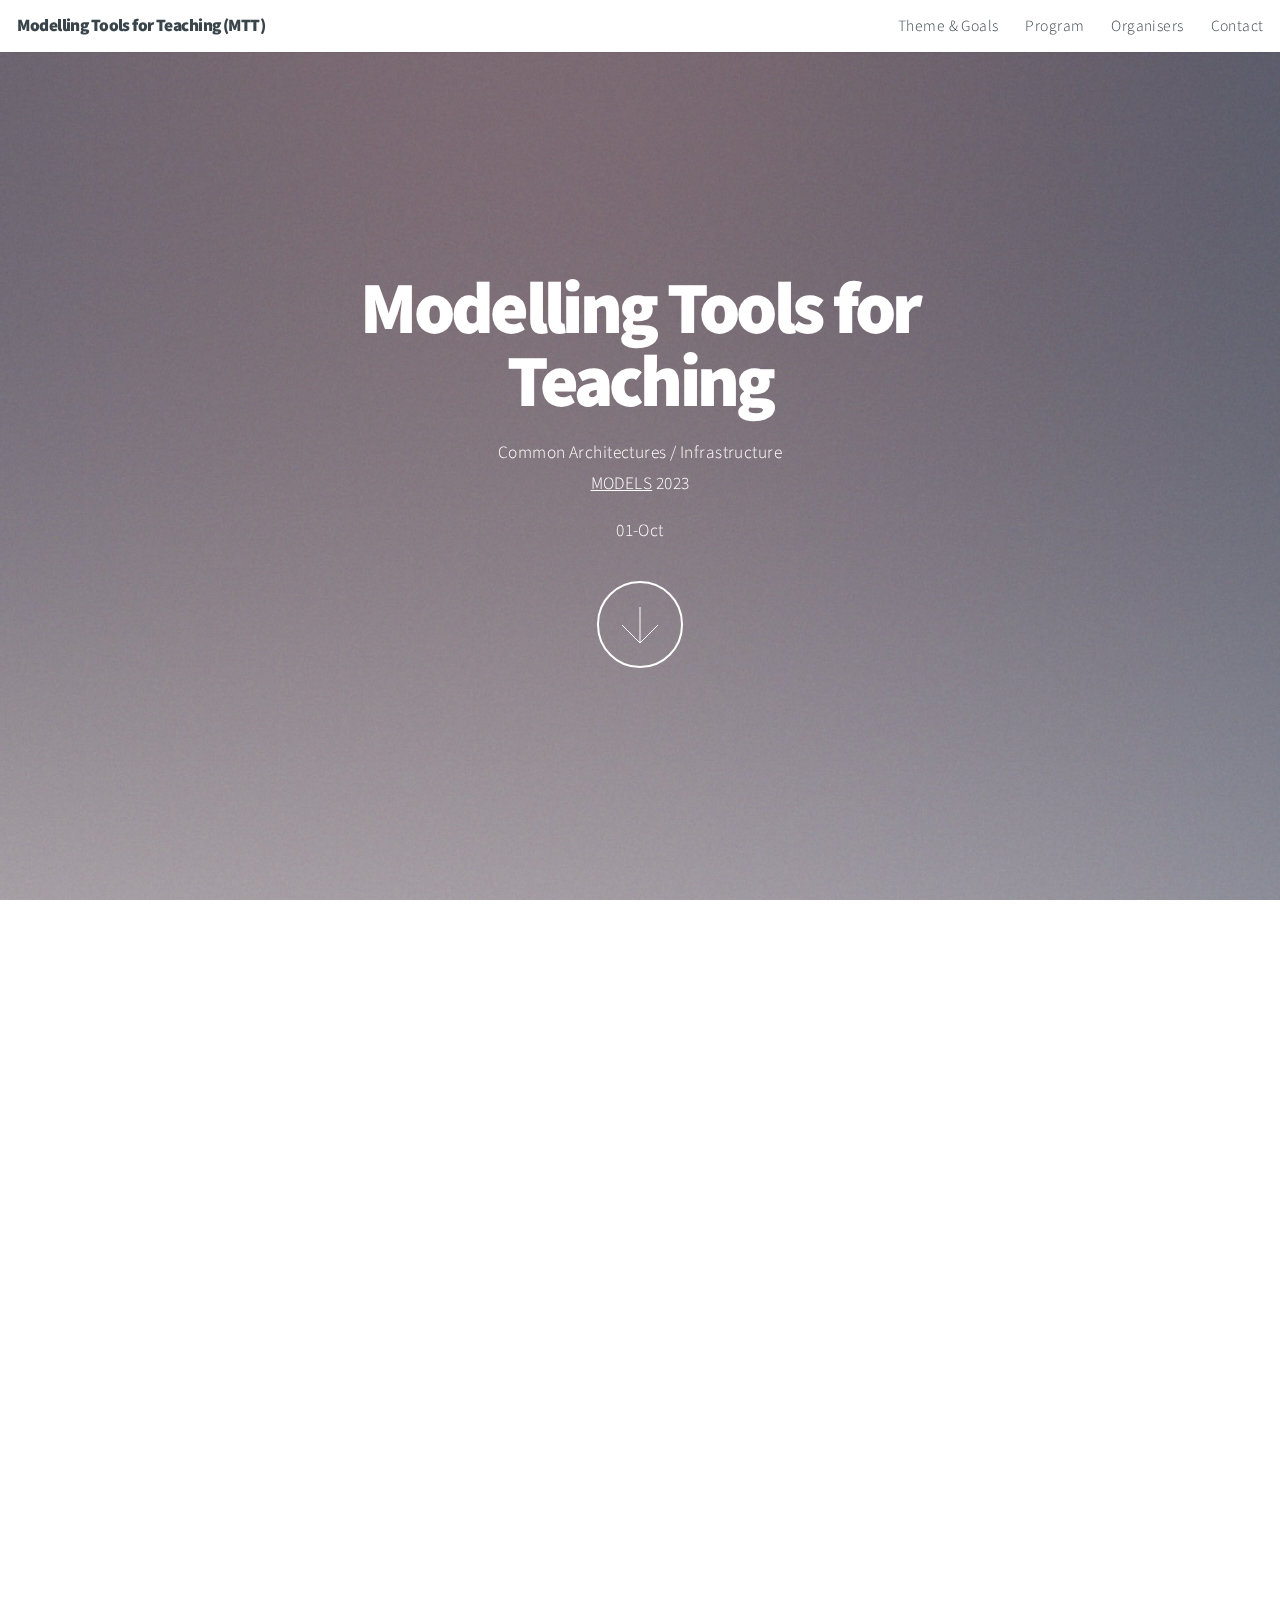
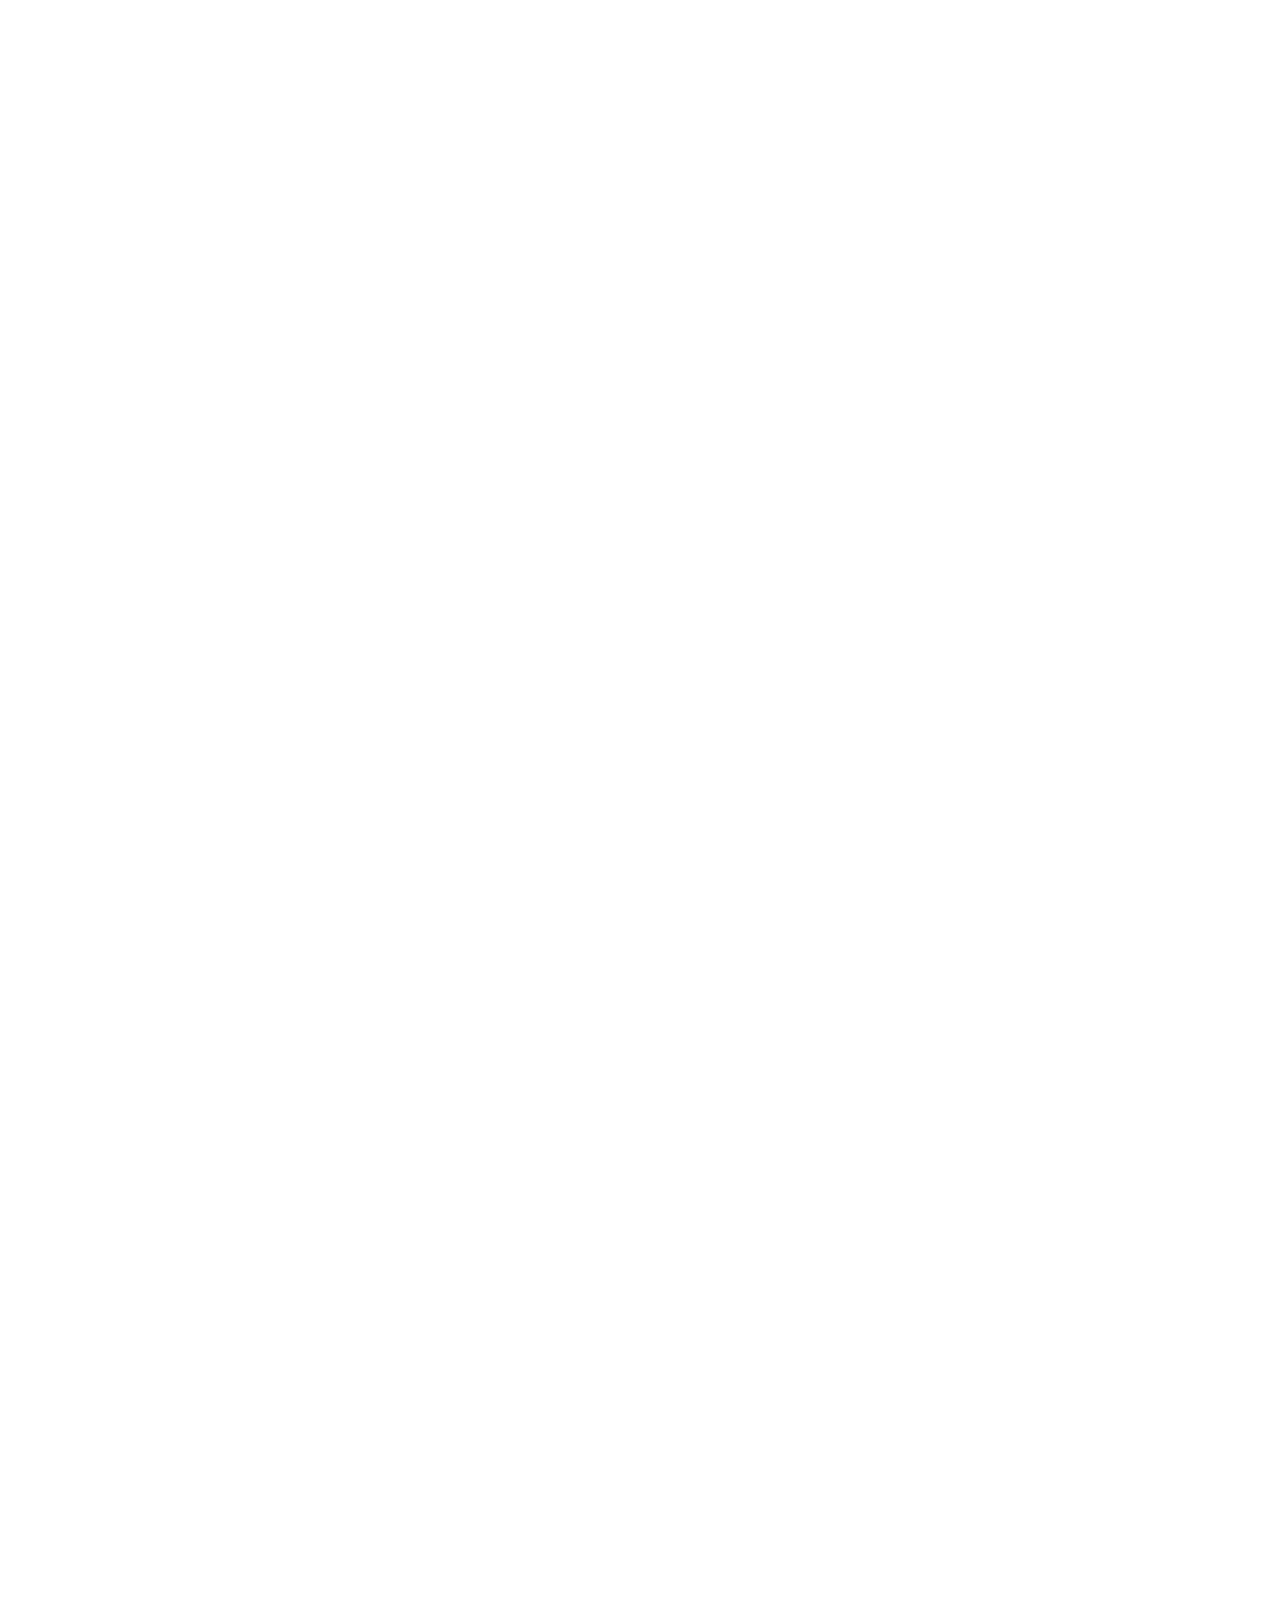
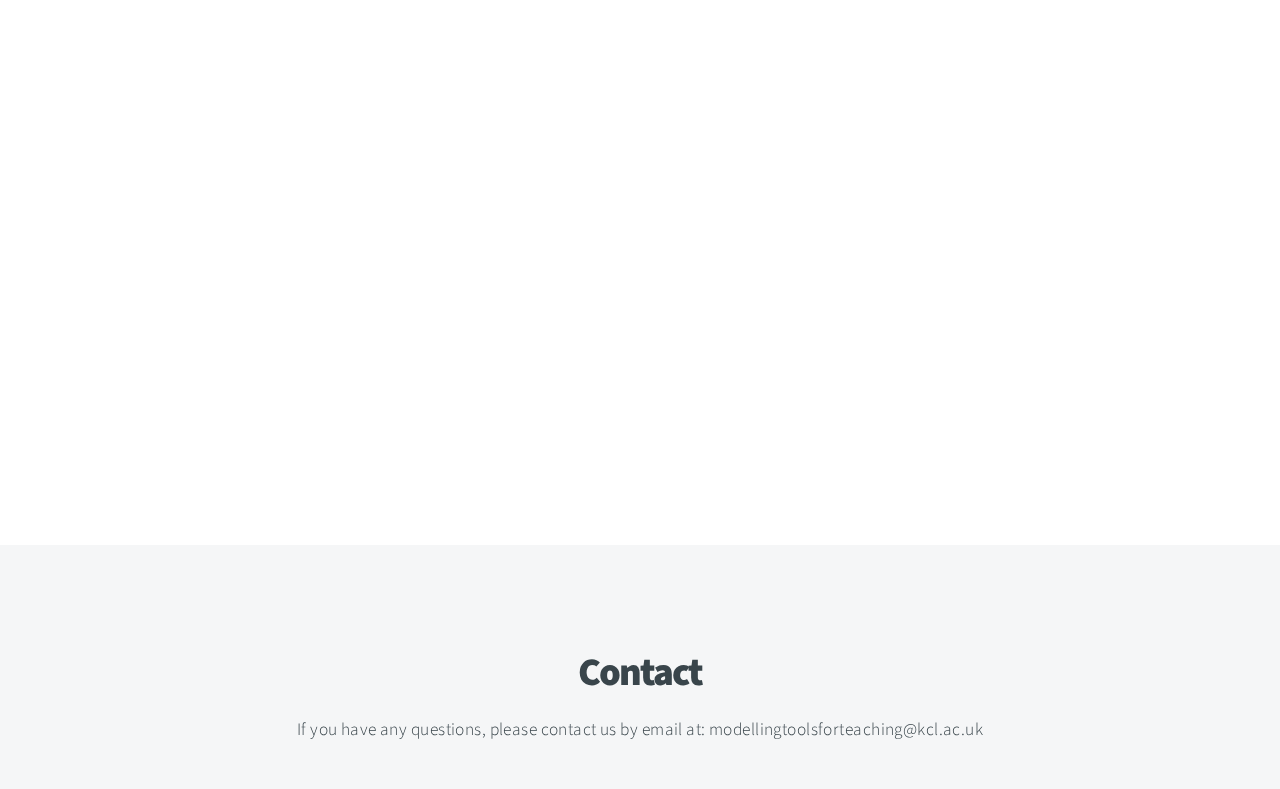
==== index.html @ 5e0b40e7 "Latest order of presenters." ====
<!DOCTYPE HTML>
<!--
	Big Picture by HTML5 UP
	html5up.net | @ajlkn
	Free for personal and commercial use under the CCA 3.0 license (html5up.net/license)
-->
<html>
	<head>
		<title>Modelling Tools for Teaching</title>
		<meta charset="utf-8" />
		<meta name="viewport" content="width=device-width, initial-scale=1, user-scalable=no" />
		<link rel="stylesheet" href="assets/css/main.css" />
		<noscript><link rel="stylesheet" href="assets/css/noscript.css" /></noscript>
	</head>
	<body class="is-preload">

		<!-- Header -->
			<header id="header">
				<h1>Modelling Tools for Teaching (MTT)</h1>
				<nav>
					<ul>
						<li><a href="#themes">Theme & Goals</a></li>
						<li><a href="#program">Program</a></li>
						<li><a href="#organisers">Organisers</a></li>
						<li><a href="#contact">Contact</a></li>
					</ul>
				</nav>
			</header>

		<!-- Intro -->
			<section id="intro" class="main style1 dark fullscreen">
				<div class="content">
					<header>
						<h2>Modelling Tools for Teaching</h2>
					</header>
					<p>Common Architectures / Infrastructure <br />
					<a href="http://www.modelsconference.org/">MODELS</a> 2023</p>
					<p>01-Oct</p>
					<footer>
						<a href="#themes" class="button style2 down">More</a>
					</footer>
				</div>
			</section>

		<!-- Themes -->
			<section id="themes" class="main style2 right dark fullscreen">
				<div class="content box style2">
					<header>
						<h2>Themes & Goals </h2>
					</header>
					<p>Modelling is a crucial aspect in many different software fields and beyond. It enables designers and engineers to efficiently 
						explore the design space, and provides stakeholders with suitable representations of the system under study. Models are 
						crucial in helping all involved parties understand, analyze, and design complex (software) systems. In fact, modelling is 
						often considered to be the foundation of software development. However, there is an increasing difficulty of teaching 
						modelling due to the challenge  of creating tools that are necessary for the process.  The main goal of this working session 
						is to promote productive discussions regarding the necessary infrastructure and a common reference architecture for modelling 
						tools primarily intended for educational purposes. There will not be any written submissions or published proceedings for the
						 session. Instead, a selection of representatives will give five-minute presentations on their modelling tool experiences in 
						 education that will prioritise discussions for the rest of the day.</p>
				</div>
				<a href="#program" class="button style2 down anchored">Next</a>
			</section>

		<!-- Program -->
		<section id="program" class="main style2 right dark fullscreen">
			<div class="content box style2">
				<header>
					<h2>Program</h2>

					Schedule for the workshop, all times are local to zone - Amsterdam, Berlin, Bern, Rome, Stockholm, Vienna. 
					Conference attendees who have not registered for the workshop are welcome to attend on the day. 

					<p>
					The following shared working document can be used for recording any relevant notes and ideas: <br>
					&emsp; <a href="https://docs.google.com/document/d/1wJHb4N_1e8t7CYGw9ZHS31vVFNiyhgb8YZu_RBaIxaA" >https://docs.google.com/document/d/1wJHb4N_1e8t7CYGw9ZHS31vVFNiyhgb8YZu_RBaIxaA</a>

					</p>
					<p> <b>09:30-11:00  &emsp; Five-minute Presentations</b> <br> 
						&emsp; &emsp; Welcome <br> 
						&emsp; &emsp;  Gabor Karsai - WebGME <br>
						&emsp; &emsp;  Niko Stotz - LIonWeb <br>
						&emsp; &emsp;  Théo Giraudet - Sirius Web<br>
						&emsp; &emsp;  Adrian Kunz - fulib <br>
						&emsp; &emsp;  Will Barnett - MDENet Education Platform<br>
						&emsp; &emsp;  Timothy Lethbridge - Umple<br>
						&emsp; &emsp;  Jörg Kienzle<br>
						&emsp; &emsp;   <i>---break---</i><br>
						&emsp; &emsp;  Antonio Bucchiarone - PapyGame <br>
						&emsp; &emsp;  Sofia Meacham
					</p>
					


					<p> <i> 11:00-11:30  &emsp; &ensp;  Break </i> </p>

					<p> <b>11:30-13:00 &emsp; Discussion Session 1</b> </p>

					<p> <i> 13:00-14:30  &emsp; &ensp;  Lunch </i> </p>

					<p> <b>14:30-16:00 &emsp; Discussion Session 2</b> </p>

					<p> <i> 16:00-16:30  &emsp; &ensp;  Break </i> </p>

					<p> <b>16:30-18:00 &emsp; Review and Close</b> </p>


				</header>
			</div>
			<a href="#organisers" class="button style2 down anchored">Next</a>
		</section>

		<!-- Organisers -->
			<section id="organisers" class="main style2 left dark fullscreen">
				<div class="content box style2">
					<header>
						<h2>Organisers</h2>
					</header>
					
					<div class="gallery">
						<article>
							<img class="image fit" src="images/thumbs/jk.jpg" alt="Jorg Photo" />
							<b>J&#246rg Kienzle</b> <br />
							McGill University, Montreal, Canada
						</article>

						<article>
							<img class="image fit" src="images/thumbs/wb.jpg" alt="Will Photo" />
							<b>Will Barnett</b><br />
							King’s College London, London, United Kingdom
						</article>

						<article>
							<img class="image fit" src="images/thumbs/sz.jpg"  alt="Steffen Photo" />
							<b>Steffen Zschaler</b> <br />
							King’s College London, London, United Kingdom
						</article>
					</div> 
				
					<header>
						<em>Supported by Alfonso Pierantonio</em>
					</header>

				</div> 

				</div>
				<a href="#contact" class="button style2 down anchored">Next</a>
			</section>

		<!-- Work -->
		<!--
			<section id="work" class="main style3 primary">
				<div class="content">
					<header>
						<h2>My Work</h2>
						<p>Lorem ipsum dolor sit amet et sapien sed elementum egestas dolore condimentum.
						Fusce blandit ultrices sapien, in accumsan orci rhoncus eu. Sed sodales venenatis
						arcu, id varius justo euismod in. Curabitur egestas consectetur magna vitae.</p>
					</header>

					-- Gallery  --

				</div>
			</section>
		-->


		<!-- Contact -->
			<section id="contact" class="main style3 secondary">
				<div class="content">
					<header>
						<h2>Contact</h2>
						<p>If you have any questions, please contact us by email at: modellingtoolsforteaching@kcl.ac.uk</p>
					</header>
				</div>
			</section>

		<!-- Footer -->
		<!-- 
			<footer id="footer">

				-- Icons --
					<ul class="icons">
						<li><a href="#" class="icon brands fa-twitter"><span class="label">Twitter</span></a></li>
						<li><a href="#" class="icon brands fa-facebook-f"><span class="label">Facebook</span></a></li>
						<li><a href="#" class="icon brands fa-instagram"><span class="label">Instagram</span></a></li>
						<li><a href="#" class="icon brands fa-linkedin-in"><span class="label">LinkedIn</span></a></li>
						<li><a href="#" class="icon brands fa-dribbble"><span class="label">Dribbble</span></a></li>
						<li><a href="#" class="icon brands fa-pinterest"><span class="label">Pinterest</span></a></li>
					</ul>

				-- Menu --
					<ul class="menu">
						<li>&copy; Modelling Tools for Teaching</li><li>Design: <a href="https://html5up.net">HTML5 UP</a></li>
					</ul>

			</footer>
		-->

		<!-- Scripts -->
			<script src="assets/js/jquery.min.js"></script>
			<script src="assets/js/jquery.poptrox.min.js"></script>
			<script src="assets/js/jquery.scrolly.min.js"></script>
			<script src="assets/js/jquery.scrollex.min.js"></script>
			<script src="assets/js/browser.min.js"></script>
			<script src="assets/js/breakpoints.min.js"></script>
			<script src="assets/js/util.js"></script>
			<script src="assets/js/main.js"></script>

	</body>
</html>
---- assets/css/main.css ----
@import url("https://fonts.googleapis.com/css?family=Source+Sans+Pro:300,900");
@import url("fontawesome-all.min.css");
/*
	Big Picture by HTML5 UP
	html5up.net | @ajlkn
	Free for personal and commercial use under the CCA 3.0 license (html5up.net/license)
*/
html, body, div, span, applet, object,
iframe, h1, h2, h3, h4, h5, h6, p, blockquote,
pre, a, abbr, acronym, address, big, cite,
code, del, dfn, em, img, ins, kbd, q, s, samp,
small, strike, strong, sub, sup, tt, var, b,
u, i, center, dl, dt, dd, ol, ul, li, fieldset,
form, label, legend, table, caption, tbody,
tfoot, thead, tr, th, td, article, aside,
canvas, details, embed, figure, figcaption,
footer, header, hgroup, menu, nav, output, ruby,
section, summary, time, mark, audio, video {
  margin: 0;
  padding: 0;
  border: 0;
  font-size: 100%;
  font: inherit;
  vertical-align: baseline;
}

article, aside, details, figcaption, figure,
footer, header, hgroup, menu, nav, section {
  display: block;
}

body {
  line-height: 1;
}

ol, ul {
  list-style: none;
}

blockquote, q {
  quotes: none;
}
blockquote:before, blockquote:after, q:before, q:after {
  content: "";
  content: none;
}

table {
  border-collapse: collapse;
  border-spacing: 0;
}

body {
  -webkit-text-size-adjust: none;
}

mark {
  background-color: transparent;
  color: inherit;
}

input::-moz-focus-inner {
  border: 0;
  padding: 0;
}

input, select, textarea {
  -moz-appearance: none;
  -webkit-appearance: none;
  -ms-appearance: none;
  appearance: none;
}

/* Basic */
@-ms-viewport {
  width: device-width;
}
html {
  height: 100%;
}

html {
  box-sizing: border-box;
}

*, *:before, *:after {
  box-sizing: inherit;
}

body {
  background: #ffffff;
  height: 100%;
  min-width: 320px;
}
body.is-preload *, body.is-preload *:before, body.is-preload *:after {
  -moz-animation: none !important;
  -webkit-animation: none !important;
  -ms-animation: none !important;
  animation: none !important;
  -moz-transition: none !important;
  -webkit-transition: none !important;
  -ms-transition: none !important;
  transition: none !important;
}

/* Spinner */
@-moz-keyframes spinner-rotate {
  0% {
    -moz-transform: scale(1) rotate(0deg);
    -webkit-transform: scale(1) rotate(0deg);
    -ms-transform: scale(1) rotate(0deg);
    transform: scale(1) rotate(0deg);
  }
  100% {
    -moz-transform: scale(1) rotate(360deg);
    -webkit-transform: scale(1) rotate(360deg);
    -ms-transform: scale(1) rotate(360deg);
    transform: scale(1) rotate(360deg);
  }
}
@-webkit-keyframes spinner-rotate {
  0% {
    -moz-transform: scale(1) rotate(0deg);
    -webkit-transform: scale(1) rotate(0deg);
    -ms-transform: scale(1) rotate(0deg);
    transform: scale(1) rotate(0deg);
  }
  100% {
    -moz-transform: scale(1) rotate(360deg);
    -webkit-transform: scale(1) rotate(360deg);
    -ms-transform: scale(1) rotate(360deg);
    transform: scale(1) rotate(360deg);
  }
}
@-ms-keyframes spinner-rotate {
  0% {
    -moz-transform: scale(1) rotate(0deg);
    -webkit-transform: scale(1) rotate(0deg);
    -ms-transform: scale(1) rotate(0deg);
    transform: scale(1) rotate(0deg);
  }
  100% {
    -moz-transform: scale(1) rotate(360deg);
    -webkit-transform: scale(1) rotate(360deg);
    -ms-transform: scale(1) rotate(360deg);
    transform: scale(1) rotate(360deg);
  }
}
@keyframes spinner-rotate {
  0% {
    -moz-transform: scale(1) rotate(0deg);
    -webkit-transform: scale(1) rotate(0deg);
    -ms-transform: scale(1) rotate(0deg);
    transform: scale(1) rotate(0deg);
  }
  100% {
    -moz-transform: scale(1) rotate(360deg);
    -webkit-transform: scale(1) rotate(360deg);
    -ms-transform: scale(1) rotate(360deg);
    transform: scale(1) rotate(360deg);
  }
}
/* Loader */
@-moz-keyframes spinner-show {
  0% {
    opacity: 0;
  }
  100% {
    opacity: 1;
  }
}
@-webkit-keyframes spinner-show {
  0% {
    opacity: 0;
  }
  100% {
    opacity: 1;
  }
}
@-ms-keyframes spinner-show {
  0% {
    opacity: 0;
  }
  100% {
    opacity: 1;
  }
}
@keyframes spinner-show {
  0% {
    opacity: 0;
  }
  100% {
    opacity: 1;
  }
}
@-moz-keyframes spinner-hide {
  0% {
    -moz-transform: scale(1) rotate(0deg);
    -webkit-transform: scale(1) rotate(0deg);
    -ms-transform: scale(1) rotate(0deg);
    transform: scale(1) rotate(0deg);
    color: #e5e6e7;
    z-index: 100001;
  }
  99% {
    -moz-transform: scale(0.5) rotate(360deg);
    -webkit-transform: scale(0.5) rotate(360deg);
    -ms-transform: scale(0.5) rotate(360deg);
    transform: scale(0.5) rotate(360deg);
    color: #e5e6e7;
    z-index: 100001;
  }
  100% {
    -moz-transform: scale(0.5) rotate(360deg);
    -webkit-transform: scale(0.5) rotate(360deg);
    -ms-transform: scale(0.5) rotate(360deg);
    transform: scale(0.5) rotate(360deg);
    color: #e5e6e7;
    z-index: -1;
  }
}
@-webkit-keyframes spinner-hide {
  0% {
    -moz-transform: scale(1) rotate(0deg);
    -webkit-transform: scale(1) rotate(0deg);
    -ms-transform: scale(1) rotate(0deg);
    transform: scale(1) rotate(0deg);
    color: #e5e6e7;
    z-index: 100001;
  }
  99% {
    -moz-transform: scale(0.5) rotate(360deg);
    -webkit-transform: scale(0.5) rotate(360deg);
    -ms-transform: scale(0.5) rotate(360deg);
    transform: scale(0.5) rotate(360deg);
    color: #e5e6e7;
    z-index: 100001;
  }
  100% {
    -moz-transform: scale(0.5) rotate(360deg);
    -webkit-transform: scale(0.5) rotate(360deg);
    -ms-transform: scale(0.5) rotate(360deg);
    transform: scale(0.5) rotate(360deg);
    color: #e5e6e7;
    z-index: -1;
  }
}
@-ms-keyframes spinner-hide {
  0% {
    -moz-transform: scale(1) rotate(0deg);
    -webkit-transform: scale(1) rotate(0deg);
    -ms-transform: scale(1) rotate(0deg);
    transform: scale(1) rotate(0deg);
    color: #e5e6e7;
    z-index: 100001;
  }
  99% {
    -moz-transform: scale(0.5) rotate(360deg);
    -webkit-transform: scale(0.5) rotate(360deg);
    -ms-transform: scale(0.5) rotate(360deg);
    transform: scale(0.5) rotate(360deg);
    color: #e5e6e7;
    z-index: 100001;
  }
  100% {
    -moz-transform: scale(0.5) rotate(360deg);
    -webkit-transform: scale(0.5) rotate(360deg);
    -ms-transform: scale(0.5) rotate(360deg);
    transform: scale(0.5) rotate(360deg);
    color: #e5e6e7;
    z-index: -1;
  }
}
@keyframes spinner-hide {
  0% {
    -moz-transform: scale(1) rotate(0deg);
    -webkit-transform: scale(1) rotate(0deg);
    -ms-transform: scale(1) rotate(0deg);
    transform: scale(1) rotate(0deg);
    color: #e5e6e7;
    z-index: 100001;
  }
  99% {
    -moz-transform: scale(0.5) rotate(360deg);
    -webkit-transform: scale(0.5) rotate(360deg);
    -ms-transform: scale(0.5) rotate(360deg);
    transform: scale(0.5) rotate(360deg);
    color: #e5e6e7;
    z-index: 100001;
  }
  100% {
    -moz-transform: scale(0.5) rotate(360deg);
    -webkit-transform: scale(0.5) rotate(360deg);
    -ms-transform: scale(0.5) rotate(360deg);
    transform: scale(0.5) rotate(360deg);
    color: #e5e6e7;
    z-index: -1;
  }
}
@-moz-keyframes overlay-hide {
  0% {
    opacity: 1;
    z-index: 100000;
  }
  15% {
    opacity: 1;
    z-index: 100000;
  }
  99% {
    opacity: 0;
    z-index: 100000;
  }
  100% {
    opacity: 0;
    z-index: -1;
  }
}
@-webkit-keyframes overlay-hide {
  0% {
    opacity: 1;
    z-index: 100000;
  }
  15% {
    opacity: 1;
    z-index: 100000;
  }
  99% {
    opacity: 0;
    z-index: 100000;
  }
  100% {
    opacity: 0;
    z-index: -1;
  }
}
@-ms-keyframes overlay-hide {
  0% {
    opacity: 1;
    z-index: 100000;
  }
  15% {
    opacity: 1;
    z-index: 100000;
  }
  99% {
    opacity: 0;
    z-index: 100000;
  }
  100% {
    opacity: 0;
    z-index: -1;
  }
}
@keyframes overlay-hide {
  0% {
    opacity: 1;
    z-index: 100000;
  }
  15% {
    opacity: 1;
    z-index: 100000;
  }
  99% {
    opacity: 0;
    z-index: 100000;
  }
  100% {
    opacity: 0;
    z-index: -1;
  }
}
body {
  text-decoration: none;
}
body:before {
  -moz-animation: spinner-show 1.5s 1 0.25s ease forwards, spinner-hide 0.25s ease-in-out forwards !important;
  -webkit-animation: spinner-show 1.5s 1 0.25s ease forwards, spinner-hide 0.25s ease-in-out forwards !important;
  -ms-animation: spinner-show 1.5s 1 0.25s ease forwards, spinner-hide 0.25s ease-in-out forwards !important;
  animation: spinner-show 1.5s 1 0.25s ease forwards, spinner-hide 0.25s ease-in-out forwards !important;
  -moz-transform-origin: 50% 50%;
  -webkit-transform-origin: 50% 50%;
  -ms-transform-origin: 50% 50%;
  transform-origin: 50% 50%;
  -moz-osx-font-smoothing: grayscale;
  -webkit-font-smoothing: antialiased;
  font-family: FontAwesome;
  font-style: normal;
  font-weight: normal;
  text-transform: none !important;
  color: #e5e6e7;
  content: "\f1ce";
  cursor: default;
  display: block;
  font-size: 2em;
  height: 2em;
  left: 50%;
  line-height: 2em;
  margin: -1em 0 0 -1em;
  opacity: 0;
  position: fixed;
  text-align: center;
  top: 50%;
  width: 2em;
  z-index: -1;
}
body:after {
  -moz-animation: overlay-hide 1.5s ease-in forwards !important;
  -webkit-animation: overlay-hide 1.5s ease-in forwards !important;
  -ms-animation: overlay-hide 1.5s ease-in forwards !important;
  animation: overlay-hide 1.5s ease-in forwards !important;
  background: #ffffff;
  content: "";
  display: block;
  height: 100%;
  left: 0;
  opacity: 0;
  position: fixed;
  top: 0;
  width: 100%;
  z-index: -1;
}
body.is-preload:before {
  -moz-animation: spinner-show 1.5s 1 0.25s ease forwards, spinner-rotate 0.75s infinite linear !important;
  -webkit-animation: spinner-show 1.5s 1 0.25s ease forwards, spinner-rotate 0.75s infinite linear !important;
  -ms-animation: spinner-show 1.5s 1 0.25s ease forwards, spinner-rotate 0.75s infinite linear !important;
  animation: spinner-show 1.5s 1 0.25s ease forwards, spinner-rotate 0.75s infinite linear !important;
  z-index: 100001;
}
body.is-preload:after {
  -moz-animation: none !important;
  -webkit-animation: none !important;
  -ms-animation: none !important;
  animation: none !important;
  opacity: 1;
  z-index: 100000;
}

@media (-webkit-min-device-pixel-ratio: 2) {
  body:before {
    line-height: 2.025em;
  }
}
/* Type */
body, input, textarea, select {
  font-family: "Source Sans Pro", "sans-serif";
  font-weight: 300;
  font-size: 18pt;
  line-height: 1.75em;
  color: #39454b;
  letter-spacing: 0.025em;
}
@media screen and (max-width: 1920px) {
  body, input, textarea, select {
    font-size: 17pt;
  }
}
@media screen and (max-width: 1680px) {
  body, input, textarea, select {
    font-size: 15pt;
  }
}
@media screen and (max-width: 1280px) {
  body, input, textarea, select {
    font-size: 13pt;
  }
}
@media screen and (max-width: 1000px) {
  body, input, textarea, select {
    font-size: 13pt;
  }
}
@media screen and (max-width: 736px) {
  body, input, textarea, select {
    font-size: 12pt;
    line-height: 1.5em;
  }
}

h1, h2, h3, h4, h5, h6 {
  font-weight: 900;
  color: inherit;
  letter-spacing: -0.0325em;
}
h1 a, h2 a, h3 a, h4 a, h5 a, h6 a {
  color: inherit;
  text-decoration: none;
}

h2 {
  font-size: 2.25em;
  line-height: 1.25em;
  letter-spacing: -0.05em;
}

@media screen and (max-width: 736px) {
  h2 {
    font-size: 1.5em;
  }
}
strong, b {
  font-weight: 900;
  color: inherit;
}

em, i {
  font-style: italic;
}

a {
  -moz-transition: color 0.2s ease-in-out;
  -webkit-transition: color 0.2s ease-in-out;
  -ms-transition: color 0.2s ease-in-out;
  transition: color 0.2s ease-in-out;
  color: #98c593;
}

sub {
  position: relative;
  top: 0.5em;
  font-size: 0.8em;
}

sup {
  position: relative;
  top: -0.5em;
  font-size: 0.8em;
}

hr {
  border: 0;
  border-top: solid 1px #e5e6e7;
}

blockquote {
  border-left: solid 0.5em #e5e6e7;
  padding: 1em 0 1em 2em;
  font-style: italic;
}

p, ul, ol, dl, table {
  margin-bottom: 1em;
}

/* Box */
.box {
  background: #ffffff;
  color: #39454b;
  padding: 2em;
}
.box > :last-child {
  margin-bottom: 0;
}
.box.style2 {
  padding: 3.5em 2.5em 3.5em 2.5em;
}
@media screen and (max-width: 736px) {
  .box {
    padding: 1em;
  }
  .box.style2 {
    padding: 1.5em 1.25em 1.5em 1.25em;
    background-color: rgba(255, 255, 255, 0.9);
  }
}

/* Button */
input[type=button],
input[type=submit],
input[type=reset],
.button,
button {
  -moz-appearance: none;
  -webkit-appearance: none;
  -ms-appearance: none;
  appearance: none;
  -moz-transition: background-color 0.2s ease-in-out;
  -webkit-transition: background-color 0.2s ease-in-out;
  -ms-transition: background-color 0.2s ease-in-out;
  transition: background-color 0.2s ease-in-out;
  background-color: #98c593;
  border: 0;
  border-radius: 3.5em;
  color: #ffffff;
  cursor: pointer;
  display: inline-block;
  height: 3.5em;
  line-height: 3.5em;
  outline: 0;
  padding: 0 2em 0 2em;
  position: relative;
  text-align: center;
  text-decoration: none;
}
input[type=button].down,
input[type=submit].down,
input[type=reset].down,
.button.down,
button.down {
  width: 5em;
  height: 5em;
  line-height: 4.5em;
  padding: 0;
  background-image: url("images/dark-arrow.svg");
  background-position: center center;
  background-repeat: no-repeat;
  text-indent: -10em;
  overflow: hidden;
}
input[type=button].down.anchored,
input[type=submit].down.anchored,
input[type=reset].down.anchored,
.button.down.anchored,
button.down.anchored {
  bottom: 0;
  border-bottom: 0;
  border-radius: 3em 3em 0 0;
  height: 4.5em;
  margin-left: -2.5em;
}
input[type=button].anchored,
input[type=submit].anchored,
input[type=reset].anchored,
.button.anchored,
button.anchored {
  position: absolute;
  left: 50%;
}
input[type=button]:hover,
input[type=submit]:hover,
input[type=reset]:hover,
.button:hover,
button:hover {
  background-color: #a8cea4;
}
input[type=button]:active,
input[type=submit]:active,
input[type=reset]:active,
.button:active,
button:active {
  background-color: #88bc82;
}
input[type=button].style2,
input[type=submit].style2,
input[type=reset].style2,
.button.style2,
button.style2 {
  background-color: transparent;
  border: solid 2px #e5e6e7;
  color: inherit;
}
input[type=button].style2:hover,
input[type=submit].style2:hover,
input[type=reset].style2:hover,
.button.style2:hover,
button.style2:hover {
  background-color: rgba(229, 230, 231, 0.25);
}
input[type=button].style2:active,
input[type=submit].style2:active,
input[type=reset].style2:active,
.button.style2:active,
button.style2:active {
  background-color: rgba(229, 230, 231, 0.375);
}
input[type=button].style2.down,
input[type=submit].style2.down,
input[type=reset].style2.down,
.button.style2.down,
button.style2.down {
  background-image: url("images/arrow.svg");
}

/* Form */
form {
  margin: 0 0 2em 0;
}
form > :last-child {
  margin-bottom: 0;
}
form > .fields {
  display: -moz-flex;
  display: -webkit-flex;
  display: -ms-flex;
  display: flex;
  -moz-flex-wrap: wrap;
  -webkit-flex-wrap: wrap;
  -ms-flex-wrap: wrap;
  flex-wrap: wrap;
  width: calc(100% + 3em);
  margin: -1.5em 0 2em -1.5em;
}
form > .fields > .field {
  -moz-flex-grow: 0;
  -webkit-flex-grow: 0;
  -ms-flex-grow: 0;
  flex-grow: 0;
  -moz-flex-shrink: 0;
  -webkit-flex-shrink: 0;
  -ms-flex-shrink: 0;
  flex-shrink: 0;
  padding: 1.5em 0 0 1.5em;
  width: calc(100% - 1.5em);
}
form > .fields > .field.half {
  width: calc(50% - 0.75em);
}
form > .fields > .field.third {
  width: calc(100%/3 - 0.5em);
}
form > .fields > .field.quarter {
  width: calc(25% - 0.375em);
}
@media screen and (max-width: 480px) {
  form > .fields {
    width: calc(100% + 2em);
    margin: -1em 0 2em -1em;
  }
  form > .fields > .field {
    padding: 1em 0 0 1em;
    width: calc(100% - 1em);
  }
  form > .fields > .field.half {
    width: calc(100% - 1em);
  }
  form > .fields > .field.third {
    width: calc(100% - 1em);
  }
  form > .fields > .field.quarter {
    width: calc(100% - 1em);
  }
}

label {
  display: block;
}

input[type=text],
input[type=password],
input[type=email],
input[type=tel],
input[type=search],
input[type=url],
select,
textarea {
  -moz-appearance: none;
  -webkit-appearance: none;
  -ms-appearance: none;
  appearance: none;
  -moz-transition: border-color 0.2s ease-in-out, color 0.2s ease-in-out;
  -webkit-transition: border-color 0.2s ease-in-out, color 0.2s ease-in-out;
  -ms-transition: border-color 0.2s ease-in-out, color 0.2s ease-in-out;
  transition: border-color 0.2s ease-in-out, color 0.2s ease-in-out;
  color: #39454b;
  display: block;
  width: 100%;
  padding: 0.65em 0.75em;
  background: none;
  border: solid 2px #e5e6e7;
  color: inherit;
  border-radius: 0.5em;
  outline: none;
}
input[type=text]:focus,
input[type=password]:focus,
input[type=email]:focus,
input[type=tel]:focus,
input[type=search]:focus,
input[type=url]:focus,
select:focus,
textarea:focus {
  border-color: #9ac8e9;
}

input[type=text],
input[type=password],
input[type=email],
input[type=tel],
input[type=search],
input[type=url],
select {
  line-height: 1.35em;
}

textarea {
  min-height: 8em;
}

::-moz-focus-inner {
  border: 0;
}

::-webkit-input-placeholder {
  opacity: 0.375;
}

:-moz-placeholder {
  opacity: 0.375;
}

::-moz-placeholder {
  opacity: 0.375;
}

:-ms-input-placeholder {
  opacity: 0.375;
}

/* Icon */
.icon {
  text-decoration: none;
  position: relative;
  text-decoration: none;
}
.icon:before {
  -moz-osx-font-smoothing: grayscale;
  -webkit-font-smoothing: antialiased;
  display: inline-block;
  font-style: normal;
  font-variant: normal;
  text-rendering: auto;
  line-height: 1;
  text-transform: none !important;
  font-family: "Font Awesome 5 Free";
  font-weight: 400;
}
.icon:before {
  line-height: inherit;
}
.icon > .label {
  display: none;
}
.icon.solid:before {
  font-weight: 900;
}
.icon.brands:before {
  font-family: "Font Awesome 5 Brands";
}

/* Image */
.image {
  position: relative;
  display: inline-block;
}
.image:before {
  content: "";
  position: absolute;
  left: 0;
  top: 0;
  width: 100%;
  height: 100%;
  background: url("images/overlay.png");
}
.image img {
  display: block;
  width: 100%;
}
.image.featured {
  display: block;
  width: 100%;
  margin: 0 0 2em 0;
}
.image.fit {
  display: block;
  width: 100%;
}
.image.left {
  float: left;
  margin: 0 2em 2em 0;
}
.image.centered {
  display: block;
  margin: 0 0 2em 0;
}
.image.centered img {
  margin: 0 auto;
  width: auto;
}

/* List */
ul.default {
  list-style: disc;
  padding-left: 1em;
}
ul.default li {
  padding-left: 0.5em;
}
ul.menu {
  cursor: default;
}
ul.menu li {
  display: inline-block;
  line-height: 1em;
  border-left: solid 1px #e5e6e7;
  padding: 0 0 0 0.5em;
  margin: 0 0 0 0.5em;
}
ul.menu li:first-child {
  border-left: 0;
  padding-left: 0;
  margin-left: 0;
}

ol.default {
  list-style: decimal;
  padding-left: 1.25em;
}
ol.default li {
  padding-left: 0.25em;
}

/* Actions */
ul.actions {
  display: -moz-flex;
  display: -webkit-flex;
  display: -ms-flex;
  display: flex;
  cursor: default;
  list-style: none;
  margin-left: -1em;
  padding-left: 0;
}
ul.actions li {
  padding: 0 0 0 1em;
  vertical-align: middle;
}
ul.actions.special {
  -moz-justify-content: center;
  -webkit-justify-content: center;
  -ms-justify-content: center;
  justify-content: center;
  width: 100%;
  margin-left: 0;
}
ul.actions.special li:first-child {
  padding-left: 0;
}
ul.actions.stacked {
  -moz-flex-direction: column;
  -webkit-flex-direction: column;
  -ms-flex-direction: column;
  flex-direction: column;
  margin-left: 0;
}
ul.actions.stacked li {
  padding: 1.3em 0 0 0;
}
ul.actions.stacked li:first-child {
  padding-top: 0;
}
ul.actions.fit {
  width: calc(100% + 1em);
}
ul.actions.fit li {
  -moz-flex-grow: 1;
  -webkit-flex-grow: 1;
  -ms-flex-grow: 1;
  flex-grow: 1;
  -moz-flex-shrink: 1;
  -webkit-flex-shrink: 1;
  -ms-flex-shrink: 1;
  flex-shrink: 1;
  width: 100%;
}
ul.actions.fit li > * {
  width: 100%;
}
ul.actions.fit.stacked {
  width: 100%;
}
@media screen and (max-width: 480px) {
  ul.actions:not(.fixed) {
    -moz-flex-direction: column;
    -webkit-flex-direction: column;
    -ms-flex-direction: column;
    flex-direction: column;
    margin-left: 0;
    width: 100% !important;
  }
  ul.actions:not(.fixed) li {
    -moz-flex-grow: 1;
    -webkit-flex-grow: 1;
    -ms-flex-grow: 1;
    flex-grow: 1;
    -moz-flex-shrink: 1;
    -webkit-flex-shrink: 1;
    -ms-flex-shrink: 1;
    flex-shrink: 1;
    padding: 1em 0 0 0;
    text-align: center;
    width: 100%;
  }
  ul.actions:not(.fixed) li > * {
    width: 100%;
  }
  ul.actions:not(.fixed) li:first-child {
    padding-top: 0;
  }
  ul.actions:not(.fixed) li input[type=submit],
  ul.actions:not(.fixed) li input[type=reset],
  ul.actions:not(.fixed) li input[type=button],
  ul.actions:not(.fixed) li button,
  ul.actions:not(.fixed) li .button {
    width: 100%;
  }
  ul.actions:not(.fixed) li input[type=submit].icon:before,
  ul.actions:not(.fixed) li input[type=reset].icon:before,
  ul.actions:not(.fixed) li input[type=button].icon:before,
  ul.actions:not(.fixed) li button.icon:before,
  ul.actions:not(.fixed) li .button.icon:before {
    margin-left: -0.5rem;
  }
}

/* Icons */
ul.icons {
  cursor: default;
}
ul.icons li {
  display: inline-block;
}
ul.icons a {
  display: inline-block;
  width: 2em;
  height: 2em;
  line-height: 2em;
  text-align: center;
  border: 0;
}

/* Sections/Article */
header {
  margin-bottom: 1em;
}
header p {
  display: block;
  margin: 1em 0 0 0;
  padding: 0 0 0.5em 0;
}

footer {
  margin-top: 2em;
}

/* Table */
table {
  width: 100%;
}
table.default {
  width: 100%;
}
table.default tbody tr:nth-child(2n+2) {
  background: rgba(229, 230, 231, 0.5);
}
table.default td {
  padding: 0.5em 1em 0.5em 1em;
}
table.default th {
  text-align: left;
  font-weight: 900;
  padding: 0.5em 1em 0.5em 1em;
}
table.default thead {
  background: #39454b;
  color: #ffffff;
}
table.default tfoot {
  background: #e5e6e7;
}

/* Poptrox */
.poptrox-popup {
  -moz-box-sizing: content-box;
  -webkit-box-sizing: content-box;
  -ms-box-sizing: content-box;
  box-sizing: content-box;
  background: #fff;
  padding-bottom: 3em;
  box-shadow: 0 0.1em 0.15em 0 rgba(0, 0, 0, 0.15);
}
.poptrox-popup .loader {
  position: absolute;
  top: 50%;
  left: 50%;
  margin: -1em 0 0 -1em;
  width: 2em;
  height: 2em;
  display: block;
  font-size: 2em;
}
.poptrox-popup .loader:before {
  -moz-animation: spinner-rotate 0.75s infinite linear !important;
  -webkit-animation: spinner-rotate 0.75s infinite linear !important;
  -ms-animation: spinner-rotate 0.75s infinite linear !important;
  animation: spinner-rotate 0.75s infinite linear !important;
  -moz-osx-font-smoothing: grayscale;
  -webkit-font-smoothing: antialiased;
  font-family: FontAwesome;
  font-style: normal;
  font-weight: normal;
  text-transform: none !important;
  color: #e5e6e7;
  content: "\f1ce";
  cursor: default;
  display: block;
  height: 2em;
  left: 0;
  line-height: 2em;
  position: absolute;
  text-align: center;
  top: 0;
  width: 2em;
}
.poptrox-popup .caption {
  position: absolute;
  bottom: 0;
  left: 0;
  background: #ffffff;
  width: 100%;
  height: 3em;
  line-height: 2.8em;
  text-align: center;
  cursor: default;
  z-index: 1;
  font-size: 0.9em;
}
.poptrox-popup .nav-next,
.poptrox-popup .nav-previous {
  -moz-transition: opacity 0.2s ease-in-out;
  -webkit-transition: opacity 0.2s ease-in-out;
  -ms-transition: opacity 0.2s ease-in-out;
  transition: opacity 0.2s ease-in-out;
  position: absolute;
  top: 0;
  width: 50%;
  height: 100%;
  opacity: 0;
  cursor: pointer;
  background: rgba(0, 0, 0, 0.01);
  -webkit-tap-highlight-color: rgba(255, 255, 255, 0);
}
.poptrox-popup .nav-next:before,
.poptrox-popup .nav-previous:before {
  content: "";
  position: absolute;
  width: 96px;
  height: 64px;
  background: url("images/poptrox-nav.svg");
  top: calc(50% - 1.5em);
  margin: -32px 0 0 0;
}
.poptrox-popup:hover .nav-next,
.poptrox-popup:hover .nav-previous {
  opacity: 0.5;
}
.poptrox-popup:hover .nav-next:hover,
.poptrox-popup:hover .nav-previous:hover {
  opacity: 1;
}
.poptrox-popup .nav-previous:before {
  -moz-transform: scaleX(-1);
  -webkit-transform: scaleX(-1);
  -ms-transform: scaleX(-1);
  transform: scaleX(-1);
  -ms-filter: "FlipH";
  filter: FlipH;
}
.poptrox-popup .nav-next {
  right: 0;
}
.poptrox-popup .nav-next:before {
  right: 0;
}
.poptrox-popup .nav-previous {
  left: 0;
}
.poptrox-popup .nav-previous:before {
  left: 0;
}
.poptrox-popup .closer {
  -moz-transition: opacity 0.2s ease-in-out;
  -webkit-transition: opacity 0.2s ease-in-out;
  -ms-transition: opacity 0.2s ease-in-out;
  transition: opacity 0.2s ease-in-out;
  position: absolute;
  top: 0;
  right: 0;
  width: 64px;
  height: 64px;
  text-indent: -9999px;
  z-index: 2;
  opacity: 0;
  -webkit-tap-highlight-color: rgba(255, 255, 255, 0);
}
.poptrox-popup .closer:before {
  content: "";
  display: block;
  position: absolute;
  right: 16px;
  top: 16px;
  width: 40px;
  height: 40px;
  border-radius: 100%;
  box-shadow: inset 0 0 0 2px #fff;
  background: url("images/poptrox-closer.svg") center center;
  color: #ffffff !important;
}
.poptrox-popup:hover .closer {
  opacity: 0.5;
}
.poptrox-popup:hover .closer:hover {
  opacity: 1;
}
body.is-touch .poptrox-popup .nav-next,
body.is-touch .poptrox-popup .nav-previous,
body.is-touch .poptrox-popup .closer {
  opacity: 1 !important;
}
@media screen and (max-width: 736px) {
  .poptrox-popup .nav-next:before,
  .poptrox-popup .nav-previous:before {
    width: 48px;
    height: 32px;
    background-size: contain;
    margin: -16px 0 0 0;
  }
  .poptrox-popup .closer:before {
    right: 12px;
    top: 12px;
    width: 20px;
    height: 20px;
    box-shadow: inset 0 0 0 1px #fff;
    background-size: contain;
    opacity: 0.65;
  }
}

/* Gallery */
.gallery {
  display: -moz-flex;
  display: -webkit-flex;
  display: -ms-flex;
  display: flex;
  -moz-flex-wrap: wrap;
  -webkit-flex-wrap: wrap;
  -ms-flex-wrap: wrap;
  flex-wrap: wrap;
  width: 45em;
  max-width: 100%;
  margin: 0 auto 2em auto;
}
.gallery article {
  -moz-transition: -moz-transform 1s ease, opacity 1s ease;
  -webkit-transition: -webkit-transform 1s ease, opacity 1s ease;
  -ms-transition: -ms-transform 1s ease, opacity 1s ease;
  transition: transform 1s ease, opacity 1s ease;
  -moz-transform: translateX(0);
  -webkit-transform: translateX(0);
  -ms-transform: translateX(0);
  transform: translateX(0);
  width: 25%;
  position: relative;
  opacity: 1;
}
.gallery article .image {
  margin: 0;
  display: block;
}
.gallery article:nth-last-child(1n) {
  -moz-transition-delay: 0.05s;
  -webkit-transition-delay: 0.05s;
  -ms-transition-delay: 0.05s;
  transition-delay: 0.05s;
}
.gallery article:nth-last-child(2n) {
  -moz-transition-delay: 0.05s;
  -webkit-transition-delay: 0.05s;
  -ms-transition-delay: 0.05s;
  transition-delay: 0.05s;
}
.gallery article:nth-last-child(2n) {
  -moz-transition-delay: 0.1s;
  -webkit-transition-delay: 0.1s;
  -ms-transition-delay: 0.1s;
  transition-delay: 0.1s;
}
.gallery article:nth-last-child(3n) {
  -moz-transition-delay: 0.1s;
  -webkit-transition-delay: 0.1s;
  -ms-transition-delay: 0.1s;
  transition-delay: 0.1s;
}
.gallery article:nth-last-child(3n) {
  -moz-transition-delay: 0.15s;
  -webkit-transition-delay: 0.15s;
  -ms-transition-delay: 0.15s;
  transition-delay: 0.15s;
}
.gallery article:nth-last-child(4n) {
  -moz-transition-delay: 0.15s;
  -webkit-transition-delay: 0.15s;
  -ms-transition-delay: 0.15s;
  transition-delay: 0.15s;
}
.gallery article:nth-last-child(4n) {
  -moz-transition-delay: 0.2s;
  -webkit-transition-delay: 0.2s;
  -ms-transition-delay: 0.2s;
  transition-delay: 0.2s;
}
.gallery article:nth-last-child(5n) {
  -moz-transition-delay: 0.2s;
  -webkit-transition-delay: 0.2s;
  -ms-transition-delay: 0.2s;
  transition-delay: 0.2s;
}
.gallery article:nth-last-child(5n) {
  -moz-transition-delay: 0.25s;
  -webkit-transition-delay: 0.25s;
  -ms-transition-delay: 0.25s;
  transition-delay: 0.25s;
}
.gallery article:nth-last-child(6n) {
  -moz-transition-delay: 0.25s;
  -webkit-transition-delay: 0.25s;
  -ms-transition-delay: 0.25s;
  transition-delay: 0.25s;
}
.gallery article:nth-last-child(6n) {
  -moz-transition-delay: 0.3s;
  -webkit-transition-delay: 0.3s;
  -ms-transition-delay: 0.3s;
  transition-delay: 0.3s;
}
.gallery article:nth-last-child(7n) {
  -moz-transition-delay: 0.3s;
  -webkit-transition-delay: 0.3s;
  -ms-transition-delay: 0.3s;
  transition-delay: 0.3s;
}
.gallery article:nth-last-child(7n) {
  -moz-transition-delay: 0.35s;
  -webkit-transition-delay: 0.35s;
  -ms-transition-delay: 0.35s;
  transition-delay: 0.35s;
}
.gallery article:nth-last-child(8n) {
  -moz-transition-delay: 0.35s;
  -webkit-transition-delay: 0.35s;
  -ms-transition-delay: 0.35s;
  transition-delay: 0.35s;
}
.gallery article:nth-last-child(8n) {
  -moz-transition-delay: 0.4s;
  -webkit-transition-delay: 0.4s;
  -ms-transition-delay: 0.4s;
  transition-delay: 0.4s;
}
.gallery article:nth-last-child(9n) {
  -moz-transition-delay: 0.4s;
  -webkit-transition-delay: 0.4s;
  -ms-transition-delay: 0.4s;
  transition-delay: 0.4s;
}
.gallery article:nth-last-child(9n) {
  -moz-transition-delay: 0.45s;
  -webkit-transition-delay: 0.45s;
  -ms-transition-delay: 0.45s;
  transition-delay: 0.45s;
}
.gallery article:nth-last-child(10n) {
  -moz-transition-delay: 0.45s;
  -webkit-transition-delay: 0.45s;
  -ms-transition-delay: 0.45s;
  transition-delay: 0.45s;
}
.gallery article:nth-last-child(10n) {
  -moz-transition-delay: 0.5s;
  -webkit-transition-delay: 0.5s;
  -ms-transition-delay: 0.5s;
  transition-delay: 0.5s;
}
.gallery article:nth-last-child(11n) {
  -moz-transition-delay: 0.5s;
  -webkit-transition-delay: 0.5s;
  -ms-transition-delay: 0.5s;
  transition-delay: 0.5s;
}
.gallery article:nth-last-child(11n) {
  -moz-transition-delay: 0.55s;
  -webkit-transition-delay: 0.55s;
  -ms-transition-delay: 0.55s;
  transition-delay: 0.55s;
}
.gallery article:nth-last-child(12n) {
  -moz-transition-delay: 0.55s;
  -webkit-transition-delay: 0.55s;
  -ms-transition-delay: 0.55s;
  transition-delay: 0.55s;
}
.gallery article:nth-last-child(12n) {
  -moz-transition-delay: 0.6s;
  -webkit-transition-delay: 0.6s;
  -ms-transition-delay: 0.6s;
  transition-delay: 0.6s;
}
.gallery article:nth-last-child(13n) {
  -moz-transition-delay: 0.6s;
  -webkit-transition-delay: 0.6s;
  -ms-transition-delay: 0.6s;
  transition-delay: 0.6s;
}
.gallery article:nth-last-child(13n) {
  -moz-transition-delay: 0.65s;
  -webkit-transition-delay: 0.65s;
  -ms-transition-delay: 0.65s;
  transition-delay: 0.65s;
}
.gallery article:nth-last-child(14n) {
  -moz-transition-delay: 0.65s;
  -webkit-transition-delay: 0.65s;
  -ms-transition-delay: 0.65s;
  transition-delay: 0.65s;
}
.gallery article:nth-last-child(14n) {
  -moz-transition-delay: 0.7s;
  -webkit-transition-delay: 0.7s;
  -ms-transition-delay: 0.7s;
  transition-delay: 0.7s;
}
.gallery article:nth-last-child(15n) {
  -moz-transition-delay: 0.7s;
  -webkit-transition-delay: 0.7s;
  -ms-transition-delay: 0.7s;
  transition-delay: 0.7s;
}
.gallery article:nth-last-child(15n) {
  -moz-transition-delay: 0.75s;
  -webkit-transition-delay: 0.75s;
  -ms-transition-delay: 0.75s;
  transition-delay: 0.75s;
}
.gallery article:nth-last-child(16n) {
  -moz-transition-delay: 0.75s;
  -webkit-transition-delay: 0.75s;
  -ms-transition-delay: 0.75s;
  transition-delay: 0.75s;
}
.gallery article:nth-last-child(16n) {
  -moz-transition-delay: 0.8s;
  -webkit-transition-delay: 0.8s;
  -ms-transition-delay: 0.8s;
  transition-delay: 0.8s;
}
.gallery article:nth-last-child(17n) {
  -moz-transition-delay: 0.8s;
  -webkit-transition-delay: 0.8s;
  -ms-transition-delay: 0.8s;
  transition-delay: 0.8s;
}
.gallery article:nth-last-child(17n) {
  -moz-transition-delay: 0.85s;
  -webkit-transition-delay: 0.85s;
  -ms-transition-delay: 0.85s;
  transition-delay: 0.85s;
}
.gallery article:nth-last-child(18n) {
  -moz-transition-delay: 0.85s;
  -webkit-transition-delay: 0.85s;
  -ms-transition-delay: 0.85s;
  transition-delay: 0.85s;
}
.gallery article:nth-last-child(18n) {
  -moz-transition-delay: 0.9s;
  -webkit-transition-delay: 0.9s;
  -ms-transition-delay: 0.9s;
  transition-delay: 0.9s;
}
.gallery article:nth-last-child(19n) {
  -moz-transition-delay: 0.9s;
  -webkit-transition-delay: 0.9s;
  -ms-transition-delay: 0.9s;
  transition-delay: 0.9s;
}
.gallery article:nth-last-child(19n) {
  -moz-transition-delay: 0.95s;
  -webkit-transition-delay: 0.95s;
  -ms-transition-delay: 0.95s;
  transition-delay: 0.95s;
}
.gallery article:nth-last-child(20n) {
  -moz-transition-delay: 0.95s;
  -webkit-transition-delay: 0.95s;
  -ms-transition-delay: 0.95s;
  transition-delay: 0.95s;
}
.gallery article:nth-last-child(20n) {
  -moz-transition-delay: 1s;
  -webkit-transition-delay: 1s;
  -ms-transition-delay: 1s;
  transition-delay: 1s;
}
.gallery article:nth-last-child(21n) {
  -moz-transition-delay: 1s;
  -webkit-transition-delay: 1s;
  -ms-transition-delay: 1s;
  transition-delay: 1s;
}
.gallery article:nth-last-child(21n) {
  -moz-transition-delay: 1.05s;
  -webkit-transition-delay: 1.05s;
  -ms-transition-delay: 1.05s;
  transition-delay: 1.05s;
}
.gallery article:nth-last-child(22n) {
  -moz-transition-delay: 1.05s;
  -webkit-transition-delay: 1.05s;
  -ms-transition-delay: 1.05s;
  transition-delay: 1.05s;
}
.gallery article:nth-last-child(22n) {
  -moz-transition-delay: 1.1s;
  -webkit-transition-delay: 1.1s;
  -ms-transition-delay: 1.1s;
  transition-delay: 1.1s;
}
.gallery article:nth-last-child(23n) {
  -moz-transition-delay: 1.1s;
  -webkit-transition-delay: 1.1s;
  -ms-transition-delay: 1.1s;
  transition-delay: 1.1s;
}
.gallery article:nth-last-child(23n) {
  -moz-transition-delay: 1.15s;
  -webkit-transition-delay: 1.15s;
  -ms-transition-delay: 1.15s;
  transition-delay: 1.15s;
}
.gallery article:nth-last-child(24n) {
  -moz-transition-delay: 1.15s;
  -webkit-transition-delay: 1.15s;
  -ms-transition-delay: 1.15s;
  transition-delay: 1.15s;
}
.gallery.inactive article {
  opacity: 0;
}
.gallery.inactive article.from-left {
  -moz-transform: translateX(-14em);
  -webkit-transform: translateX(-14em);
  -ms-transform: translateX(-14em);
  transform: translateX(-14em);
}
.gallery.inactive article.from-right {
  -moz-transform: translateX(14em);
  -webkit-transform: translateX(14em);
  -ms-transform: translateX(14em);
  transform: translateX(14em);
}
.gallery.inactive article.from-top {
  -moz-transform: translateY(-7em);
  -webkit-transform: translateY(-7em);
  -ms-transform: translateY(-7em);
  transform: translateY(-7em);
}
.gallery.inactive article.from-bottom {
  -moz-transform: translateY(7em);
  -webkit-transform: translateY(7em);
  -ms-transform: translateY(7em);
  transform: translateY(7em);
}
@media screen and (max-width: 480px) {
  .gallery {
    -moz-flex-wrap: nowrap;
    -webkit-flex-wrap: nowrap;
    -ms-flex-wrap: nowrap;
    flex-wrap: nowrap;
    -moz-flex-direction: column;
    -webkit-flex-direction: column;
    -ms-flex-direction: column;
    flex-direction: column;
  }
  .gallery article {
    width: 100%;
  }
}

/* Header */
#header {
  position: fixed;
  z-index: 10000;
  left: 0;
  top: 0;
  width: 100%;
  background: rgba(255, 255, 255, 0.95);
  height: 3em;
  line-height: 3em;
  box-shadow: 0 0 0.15em 0 rgba(0, 0, 0, 0.1);
}
#header h1 {
  position: absolute;
  left: 1em;
  top: 0;
  height: 3em;
  line-height: 3em;
  cursor: default;
}
#header h1 a {
  font-size: 1.25em;
}
#header nav {
  position: absolute;
  right: 0.5em;
  top: 0;
  height: 3em;
  line-height: 3em;
}
#header nav ul {
  margin: 0;
}
#header nav ul li {
  display: inline-block;
  margin-left: 0.5em;
  font-size: 0.9em;
}
#header nav ul li a {
  display: block;
  color: inherit;
  text-decoration: none;
  height: 3em;
  line-height: 3em;
  padding: 0 0.5em 0 0.5em;
  outline: 0;
}
@media screen and (max-width: 736px) {
  #header {
    height: 2.5em;
    line-height: 2.5em;
  }
  #header h1 {
    text-align: center;
    position: relative;
    left: 0;
    top: 0;
    height: 2.5em;
    line-height: 2.5em;
  }
  #header h1 a {
    font-size: 1em;
  }
  #header nav {
    display: none;
  }
}

body {
  padding-top: 3em;
}
@media screen and (max-width: 736px) {
  body {
    padding-top: 2.5em;
  }
}

/* Main */
.main {
  display: -moz-flex;
  display: -webkit-flex;
  display: -ms-flex;
  display: flex;
  position: relative;
  margin: 0;
  overflow-x: hidden;
}
.main > .content {
  width: 45em;
  max-width: calc(100% - 4em);
  margin: 0 auto;
}
.main > .content > :last-child {
  margin-bottom: 0;
}
.main.fullscreen {
  min-height: 100%;
}
.main.style1 {
  -moz-align-items: center;
  -webkit-align-items: center;
  -ms-align-items: center;
  align-items: center;
  -moz-justify-content: center;
  -webkit-justify-content: center;
  -ms-justify-content: center;
  justify-content: center;
  text-align: center;
  padding: 3em 0 3em 0;
}
.main.style1 h2 {
  font-size: 4.25em;
  line-height: 1em;
}
.main.style1 > .content {
  -moz-transition: opacity 1s ease;
  -webkit-transition: opacity 1s ease;
  -ms-transition: opacity 1s ease;
  transition: opacity 1s ease;
  -moz-transform: translateZ(0);
  -webkit-transform: translateZ(0);
  -ms-transform: translateZ(0);
  transform: translateZ(0);
  opacity: 1;
  margin: 0;
}
.main.style1.inactive > .content {
  opacity: 0;
}
.main.style2 {
  -moz-align-items: center;
  -webkit-align-items: center;
  -ms-align-items: center;
  align-items: center;
  -moz-justify-content: center;
  -webkit-justify-content: center;
  -ms-justify-content: center;
  justify-content: center;
  padding: 3em 0 3em 0;
  overflow: hidden;
}
.main.style2 > .content {
  -moz-transition: -moz-transform 1s ease;
  -webkit-transition: -webkit-transform 1s ease;
  -ms-transition: -ms-transform 1s ease;
  transition: transform 1s ease;
  -moz-transform: translateZ(0);
  -webkit-transform: translateZ(0);
  -ms-transform: translateZ(0);
  transform: translateZ(0);
  position: relative;
  width: 35%;
  margin: 0;
}
.main.style2.left {
  -moz-justify-content: -moz-flex-start;
  -webkit-justify-content: -webkit-flex-start;
  -ms-justify-content: -ms-flex-start;
  justify-content: flex-start;
}
.main.style2.right {
  -moz-justify-content: -moz-flex-end;
  -webkit-justify-content: -webkit-flex-end;
  -ms-justify-content: -ms-flex-end;
  justify-content: flex-end;
}
.main.style2.inactive.left > .content {
  -moz-transform: translateX(-100%);
  -webkit-transform: translateX(-100%);
  -ms-transform: translateX(-100%);
  transform: translateX(-100%);
}
.main.style2.inactive.right > .content {
  -moz-transform: translateX(100%);
  -webkit-transform: translateX(100%);
  -ms-transform: translateX(100%);
  transform: translateX(100%);
}
.main.style3 {
  text-align: center;
  padding: 6em 0 6em 0;
}
.main.style3 .content > header {
  margin-bottom: 2em;
}
.main.style3.primary {
  background: #ffffff;
}
.main.style3.secondary {
  background: #f5f6f7;
}
.main.dark {
  color: #ffffff;
}
.main.dark a {
  color: inherit;
}
.main.dark .button.style2 {
  border-color: #ffffff;
}
.main.dark .button.style2:hover {
  background-color: rgba(255, 255, 255, 0.125);
}
.main.dark .button.style2:active {
  background-color: rgba(255, 255, 255, 0.25);
}
.main.dark .button.style2.down {
  background-image: url("images/dark-arrow.svg");
}
body.is-touch .main {
  background-attachment: scroll !important;
}
@media screen and (max-width: 1920px) {
  .main.style2 .content {
    width: 65%;
  }
}
@media screen and (max-width: 1280px) {
  .main.style2 .content {
    width: 70%;
  }
}
@media screen and (max-width: 1000px) {
  .main.style2 .content {
    width: 75%;
  }
}
@media screen and (max-width: 736px) {
  .main > .content br {
    display: none;
  }
  .main.fullscreen {
    height: auto !important;
  }
  .main.style1 {
    padding: 4em 15px 4em 15px;
  }
  .main.style1 h2 {
    font-size: 3em;
  }
  .main.style2 {
    padding: 6em 15px 6em 15px;
  }
  .main.style2:before, .main.style2:after {
    display: none !important;
  }
  .main.style2 .button.anchored {
    display: none;
  }
  .main.style2 .content {
    width: 100%;
    max-width: 100%;
    text-align: center;
    -moz-transform: none;
    -webkit-transform: none;
    -ms-transform: none;
    transform: none;
  }
  .main.style3 {
    text-align: center;
    padding: 3em 10px 3em 10px;
  }
}
@media screen and (max-width: 480px) {
  .main > .content {
    max-width: calc(100% - 1.5em);
  }
}

/* Footer */
#footer {
  display: -moz-flex;
  display: -webkit-flex;
  display: -ms-flex;
  display: flex;
  -moz-align-items: center;
  -webkit-align-items: center;
  -ms-align-items: center;
  align-items: center;
  -moz-justify-content: space-between;
  -webkit-justify-content: space-between;
  -ms-justify-content: space-between;
  justify-content: space-between;
  position: relative;
  margin: 0;
  line-height: 1em;
  padding: 1.5em;
  background: #39454b;
  color: rgba(185, 186, 187, 0.5);
  overflow: hidden;
}
#footer > * {
  margin-bottom: 0;
}
#footer a {
  color: inherit;
}
#footer a:hover {
  color: rgb(185, 186, 187);
}
#footer ul.menu {
  margin: 0;
}
#footer ul.menu li {
  border-left-color: rgba(185, 186, 187, 0.2);
  font-size: 0.9em;
}
@media screen and (max-width: 1000px) {
  #footer {
    -moz-flex-direction: column;
    -webkit-flex-direction: column;
    -ms-flex-direction: column;
    flex-direction: column;
    -moz-justify-content: center;
    -webkit-justify-content: center;
    -ms-justify-content: center;
    justify-content: center;
    line-height: 1.5em;
    text-align: center;
    padding: 2em 1em 2em 1em;
  }
  #footer > * {
    margin: 0 0 1em 0;
  }
}
@media screen and (max-width: 736px) {
  #footer ul.menu li {
    border-left: none;
    display: block;
    line-height: inherit;
    margin: 0.25em 0 0 0;
    padding: 0.25em 0 0 0;
  }
  #footer ul.menu li:first-child {
    margin-top: 0;
    padding-top: 0;
  }
}

/* Intro */
#intro {
  background: url("images/overlay.png"), url("../../images/intro.jpg");
  background-size: 256px 256px, cover;
  background-attachment: fixed, fixed;
  background-position: top left, bottom center;
  background-repeat: repeat, no-repeat;
}

/* themes */
#themes {
  background: url("images/overlay.png"), url("../../images/one.jpg");
  background-size: 256px 256px, cover;
  background-attachment: fixed, fixed;
  background-position: top left, center center;
}

/* organisers */
#organisers {
  background: url("images/overlay.png"), url("../../images/two.jpg");
  background-size: 256px 256px, cover;
  background-attachment: fixed, fixed;
  background-position: top left, center center;
}

/* Program */
#program {
  background: url("images/overlay.png"), url("../../images/one.jpg");
  background-size: 256px 256px, cover;
  background-attachment: fixed, fixed;
  background-position: top left, center center;
}

/* Contact */
#contact {
  overflow: hidden;
  padding-bottom: 0;
}
#contact .box {
  -moz-transition: -moz-transform 1s ease;
  -webkit-transition: -webkit-transform 1s ease;
  -ms-transition: -ms-transform 1s ease;
  transition: transform 1s ease;
  -moz-transform: translateY(0);
  -webkit-transform: translateY(0);
  -ms-transform: translateY(0);
  transform: translateY(0);
  position: relative;
}
#contact.inactive .box {
  -moz-transform: translateY(100%);
  -webkit-transform: translateY(100%);
  -ms-transform: translateY(100%);
  transform: translateY(100%);
}
@media screen and (max-width: 736px) {
  #contact .box {
    padding: 1.5em 1.5em 2em 1.5em;
  }
}
@media screen and (max-width: 480px) {
  #contact .box {
    padding: 1em 1em 2em 1em;
  }
}

ol.indent{
  margin-left: 30px;
}


/*# sourceMappingURL=main.css.map */
---- assets/css/noscript.css ----
/*
	Big Picture by HTML5 UP
	html5up.net | @ajlkn
	Free for personal and commercial use under the CCA 3.0 license (html5up.net/license)
*/

/* Loader */

	body:before, body:after {
		display: none;
	}
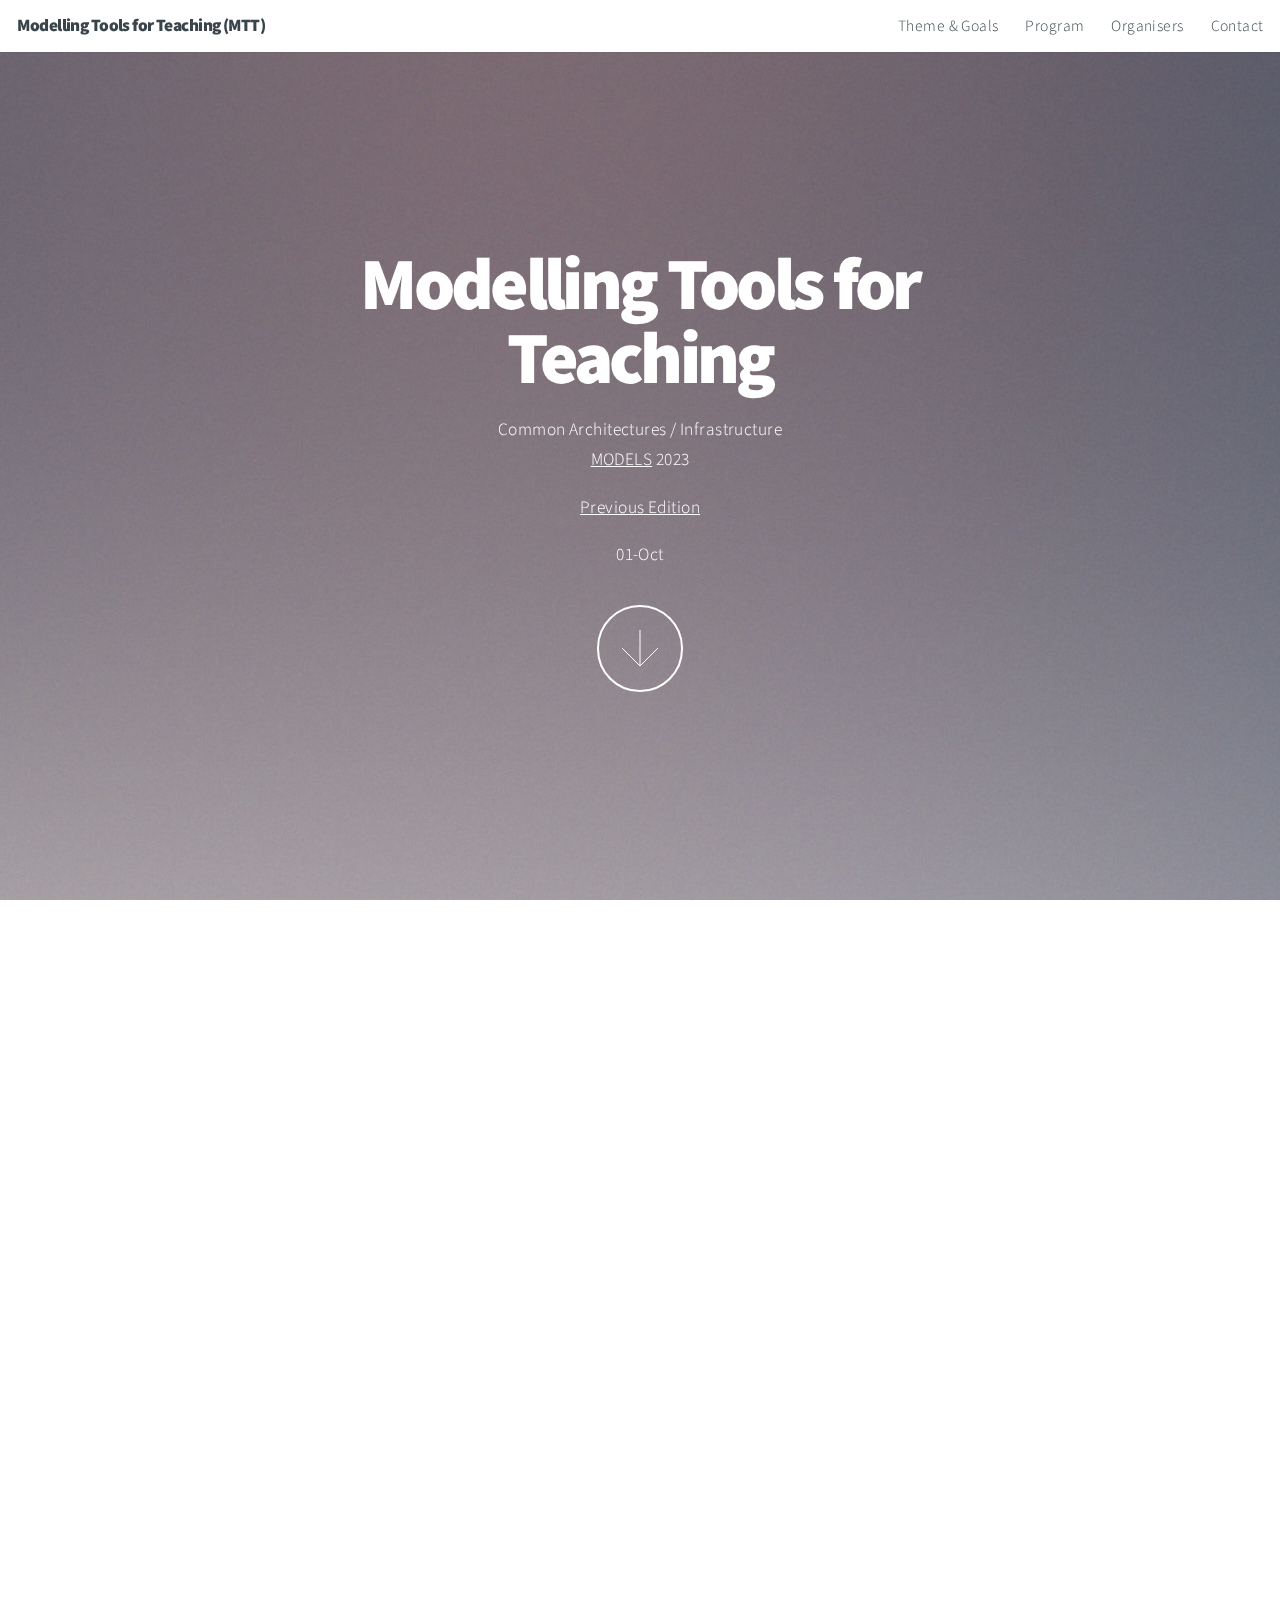
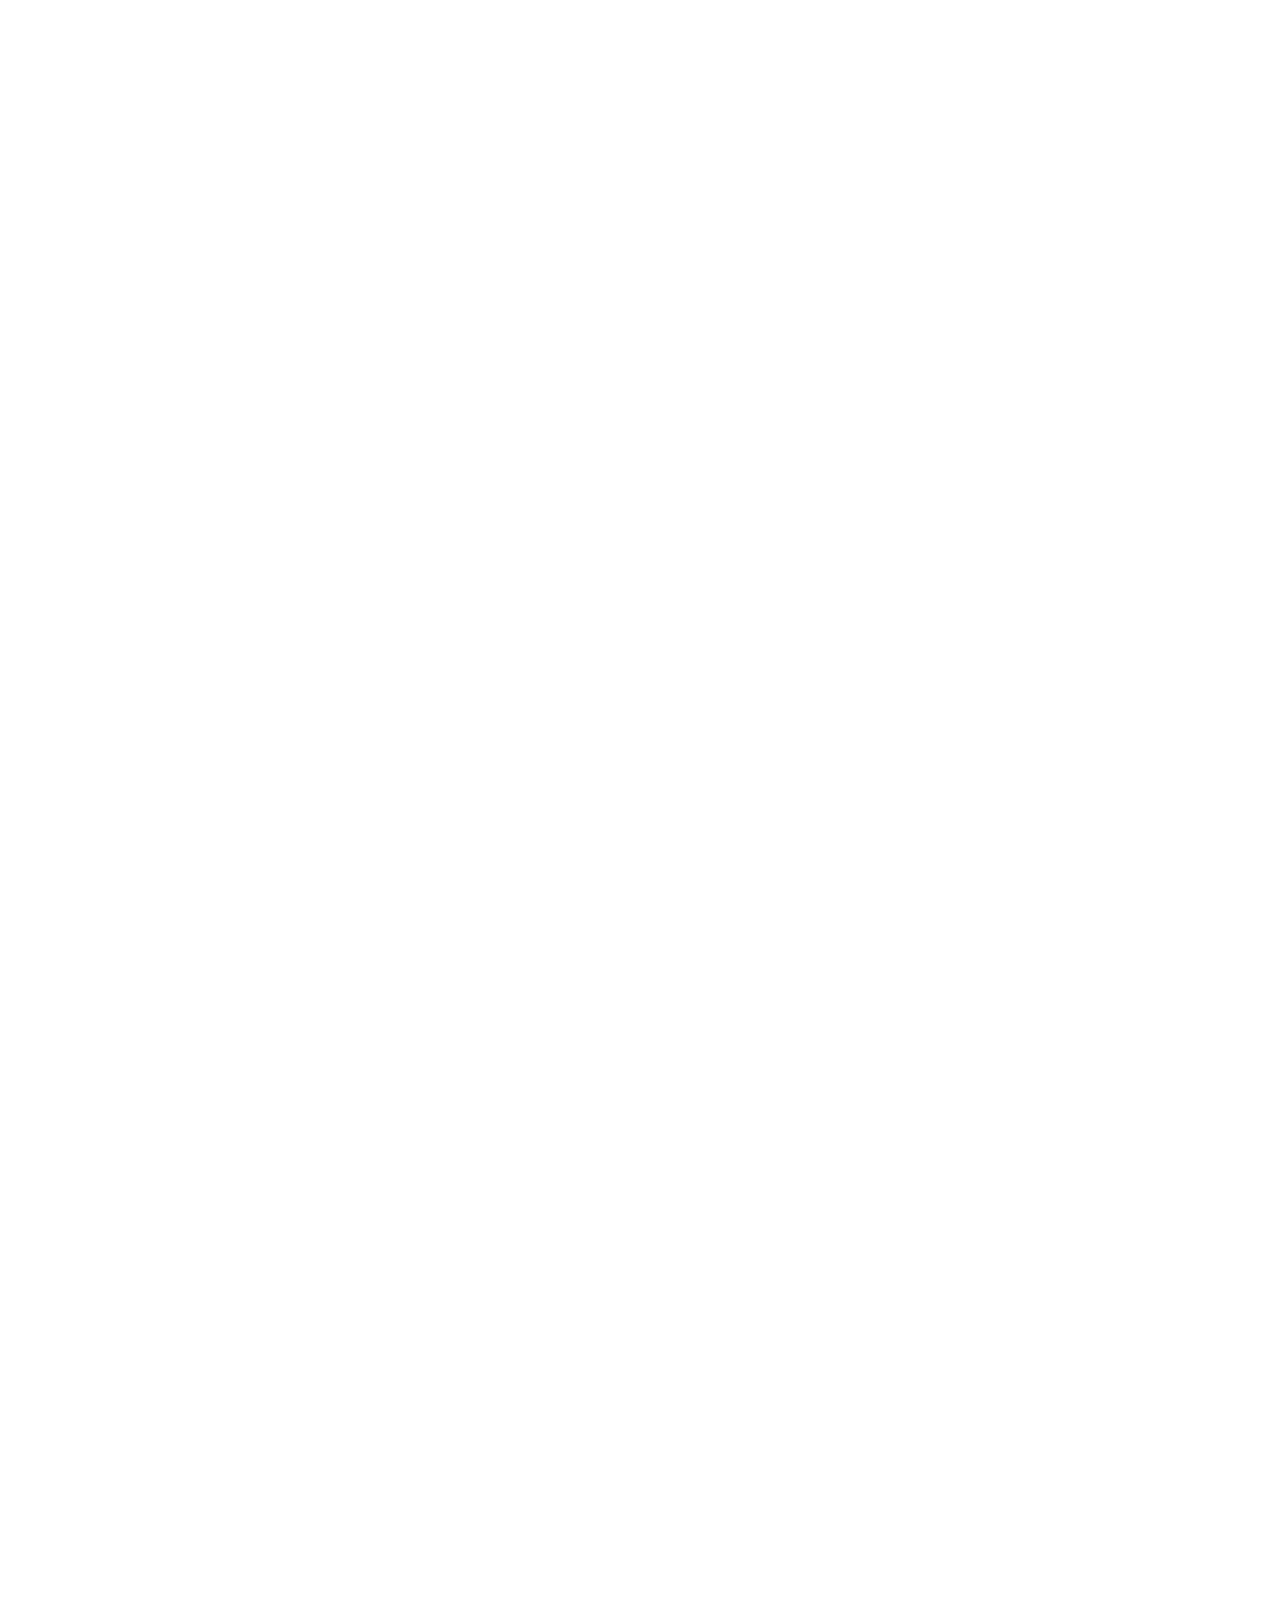
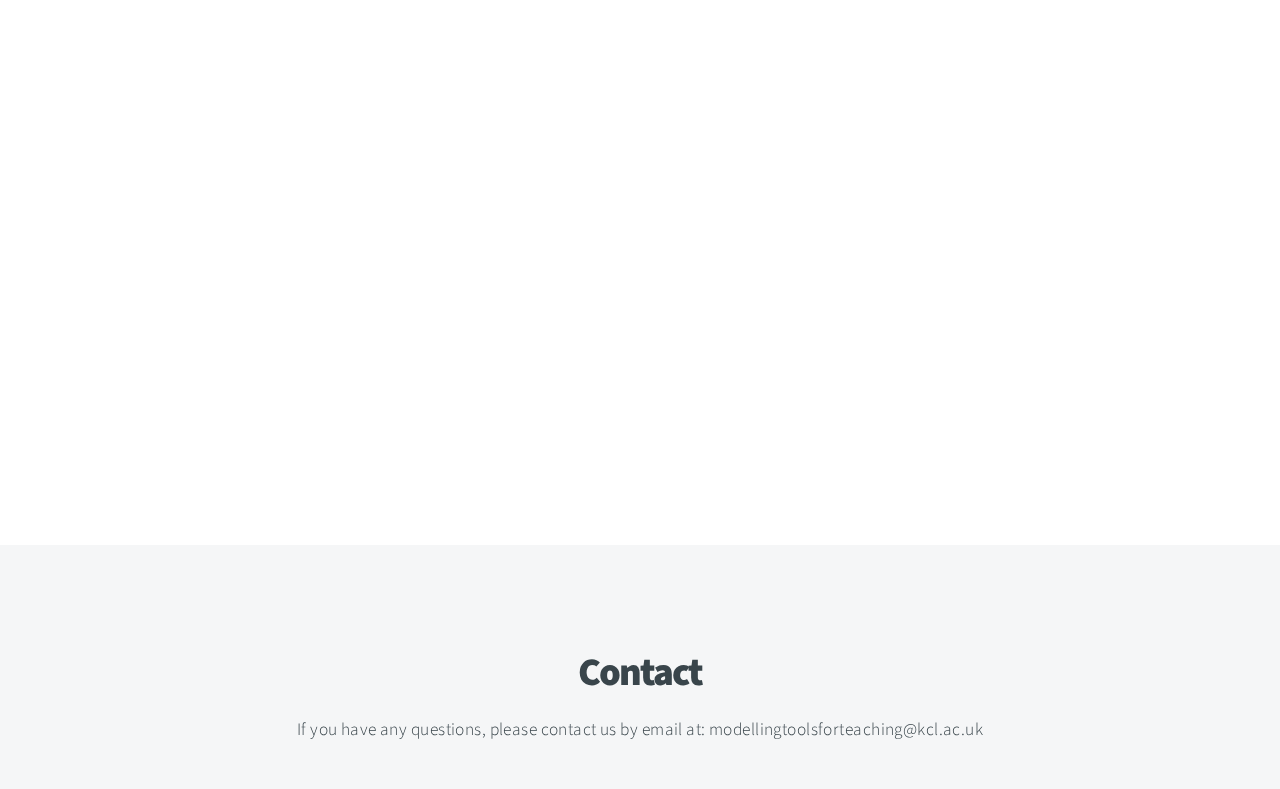
==== commit 17b497dc: "added link to test" ====
--- a/index.html
+++ b/index.html
@@ -34,7 +34,8 @@
 						<h2>Modelling Tools for Teaching</h2>
 					</header>
 					<p>Common Architectures / Infrastructure <br />
-					<a href="http://www.modelsconference.org/">MODELS</a> 2023</p>
+					  <a href="http://www.modelsconference.org/">MODELS</a> 2023</p>
+					<p><a href="mtt2023.html">Previous Edition</a></p>
 					<p>01-Oct</p>
 					<footer>
 						<a href="#themes" class="button style2 down">More</a>
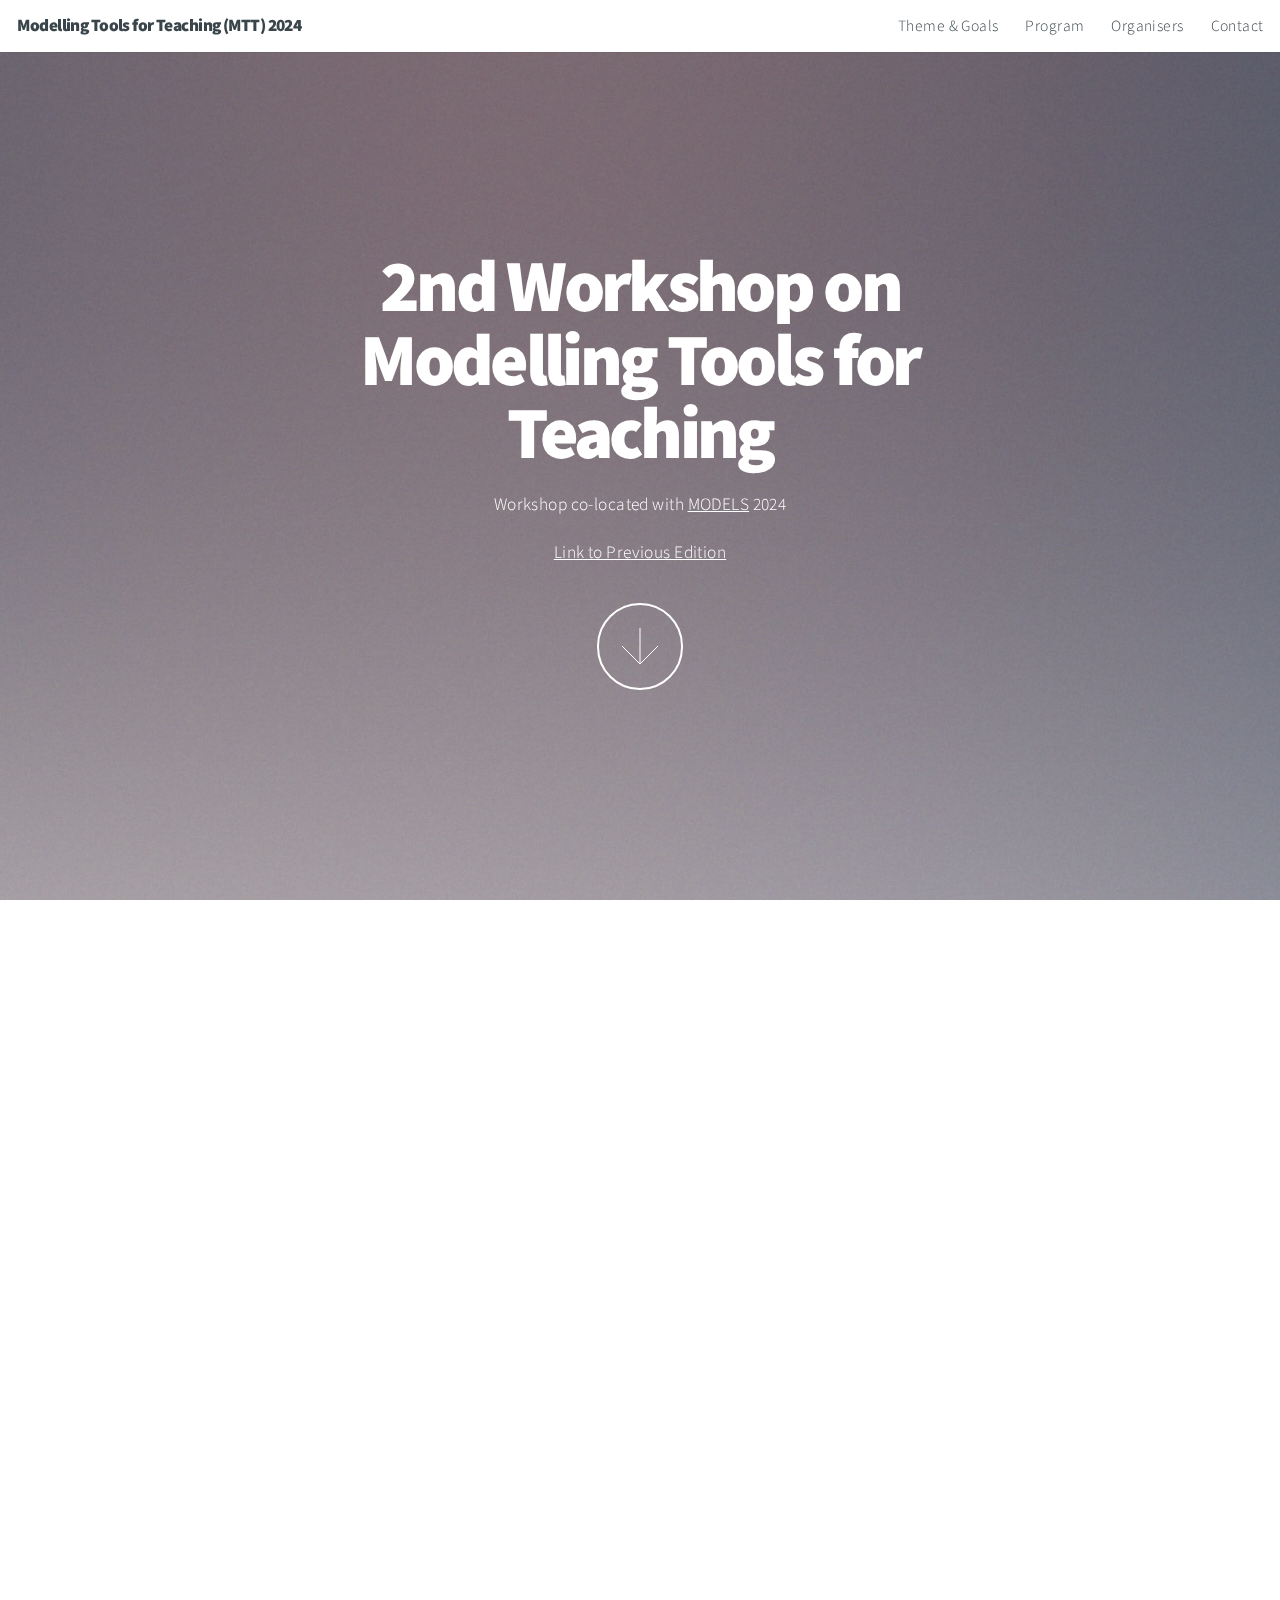
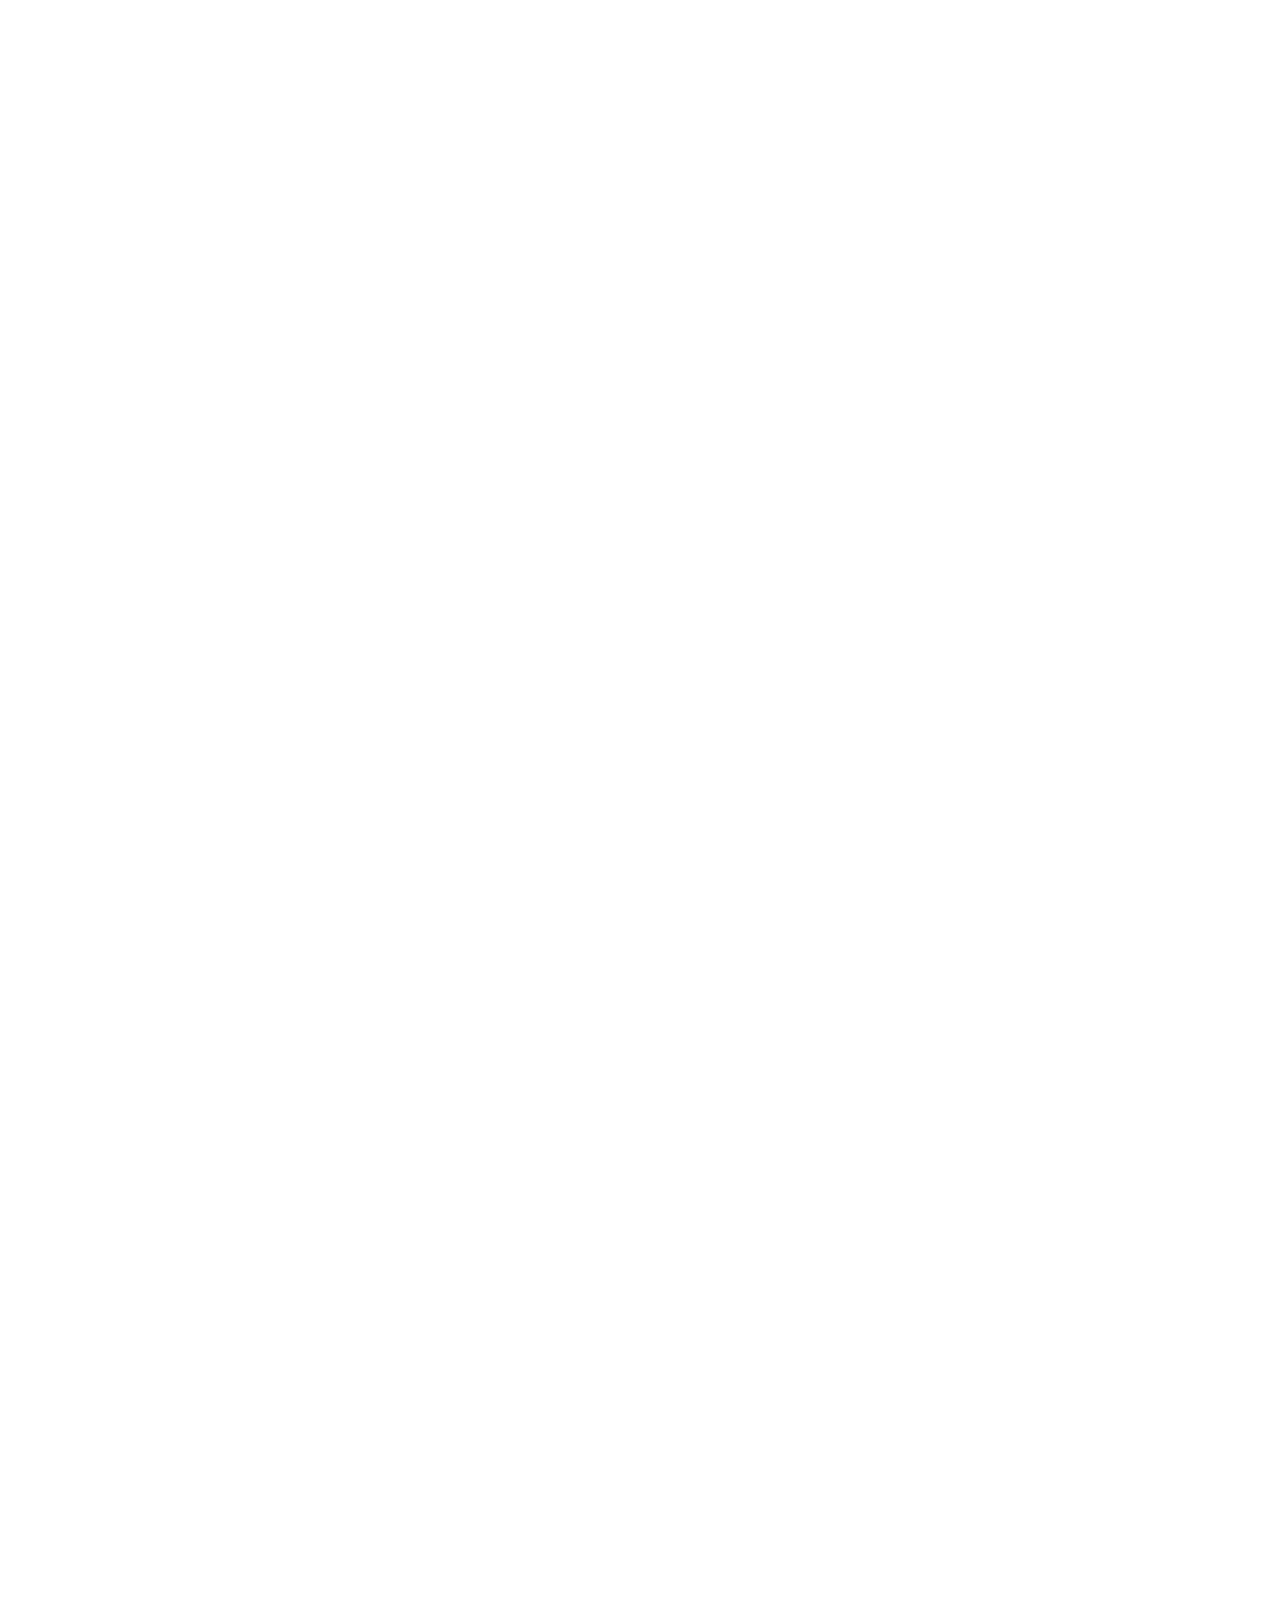
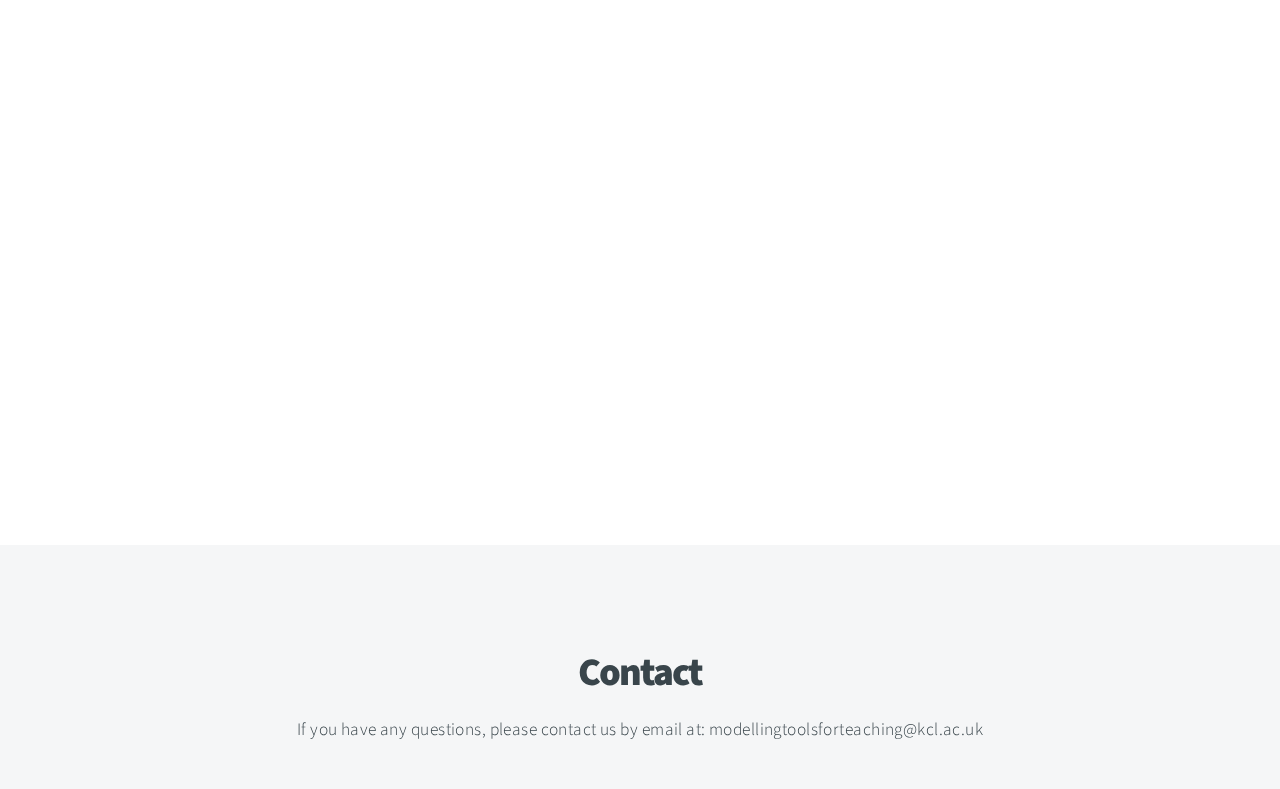
==== commit 074ba096: "Update index.html" ====
--- a/index.html
+++ b/index.html
@@ -16,7 +16,7 @@
 
 		<!-- Header -->
 			<header id="header">
-				<h1>Modelling Tools for Teaching (MTT)</h1>
+				<h1>Modelling Tools for Teaching (MTT) 2024</h1>
 				<nav>
 					<ul>
 						<li><a href="#themes">Theme & Goals</a></li>
@@ -31,12 +31,10 @@
 			<section id="intro" class="main style1 dark fullscreen">
 				<div class="content">
 					<header>
-						<h2>Modelling Tools for Teaching</h2>
-					</header>
-					<p>Common Architectures / Infrastructure <br />
-					  <a href="http://www.modelsconference.org/">MODELS</a> 2023</p>
-					<p><a href="mtt2023.html">Previous Edition</a></p>
-					<p>01-Oct</p>
+						<h2>2nd Workshop on Modelling Tools for Teaching</h2>
+					</header>
+					<p>Workshop co-located with <a href="http://www.modelsconference.org/">MODELS</a> 2024</p>
+					<p><a href="mtt2023.html">Link to Previous Edition</a></p>
 					<footer>
 						<a href="#themes" class="button style2 down">More</a>
 					</footer>
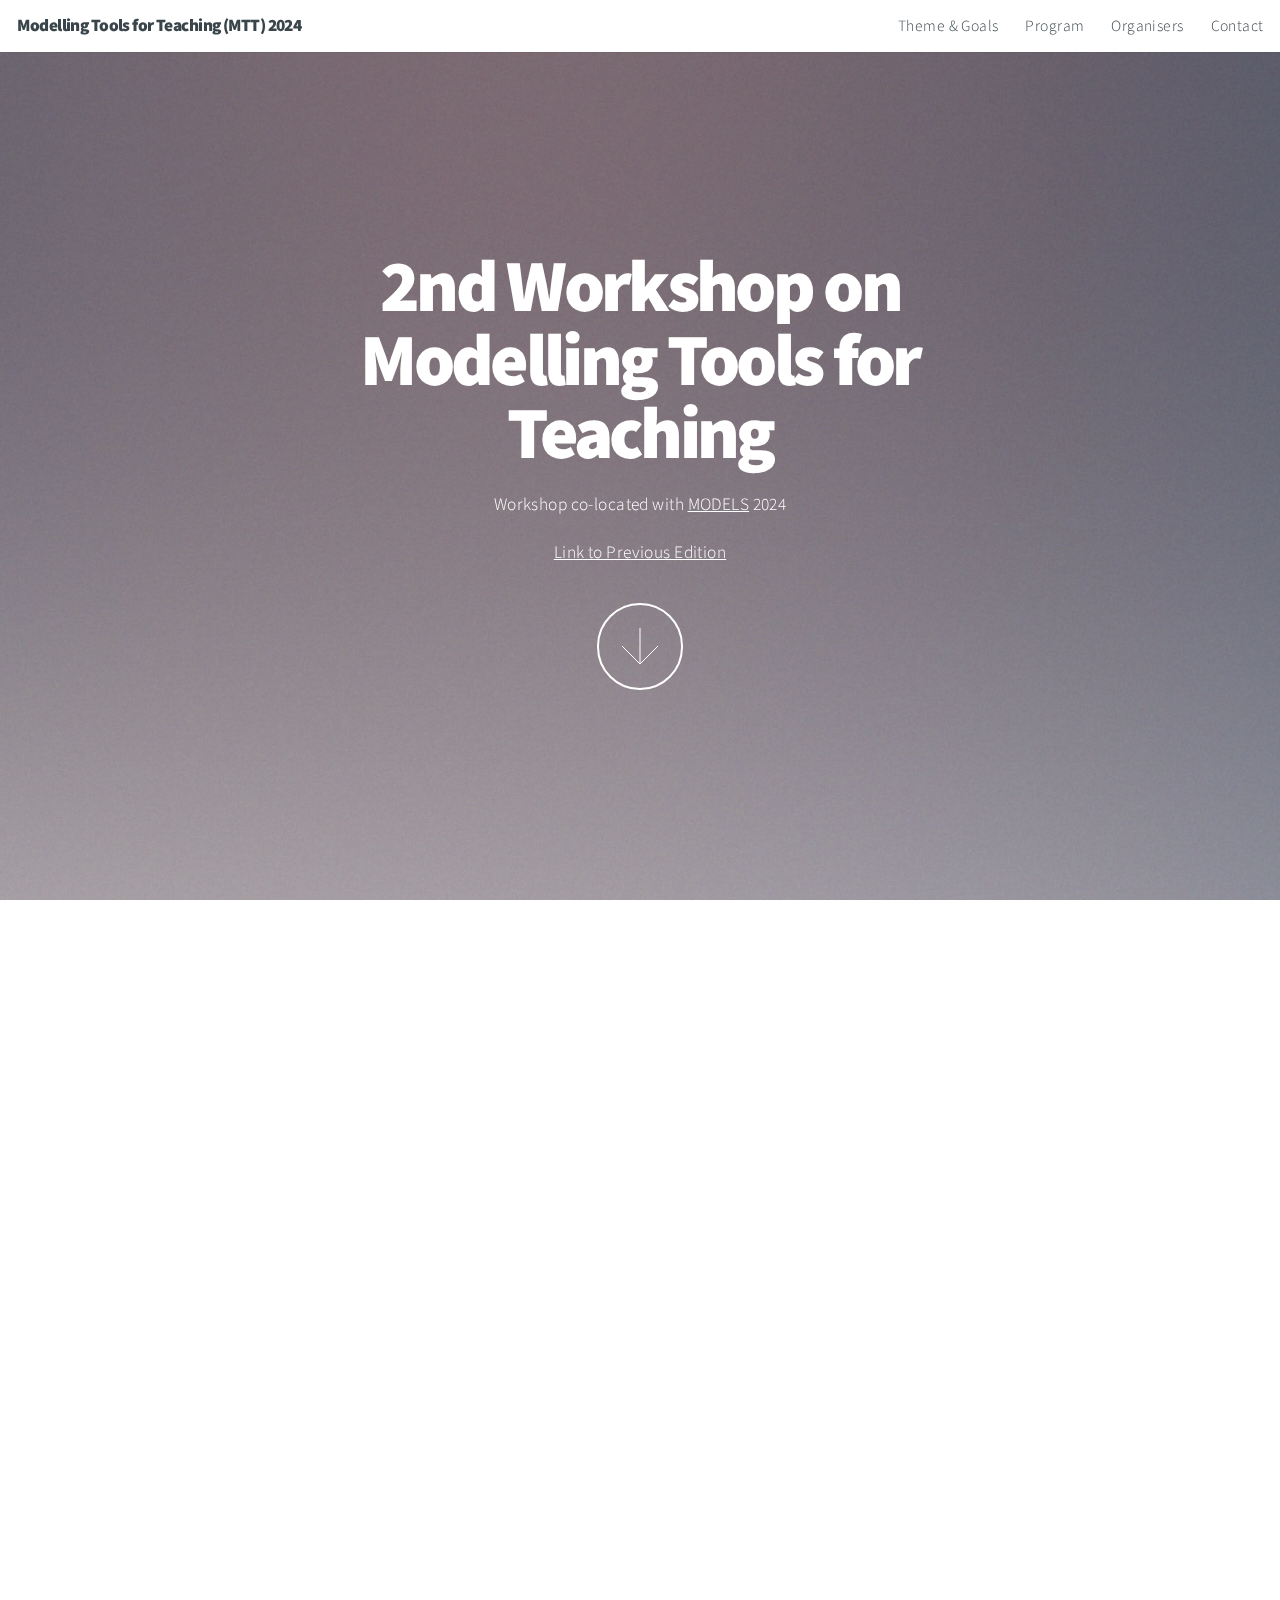
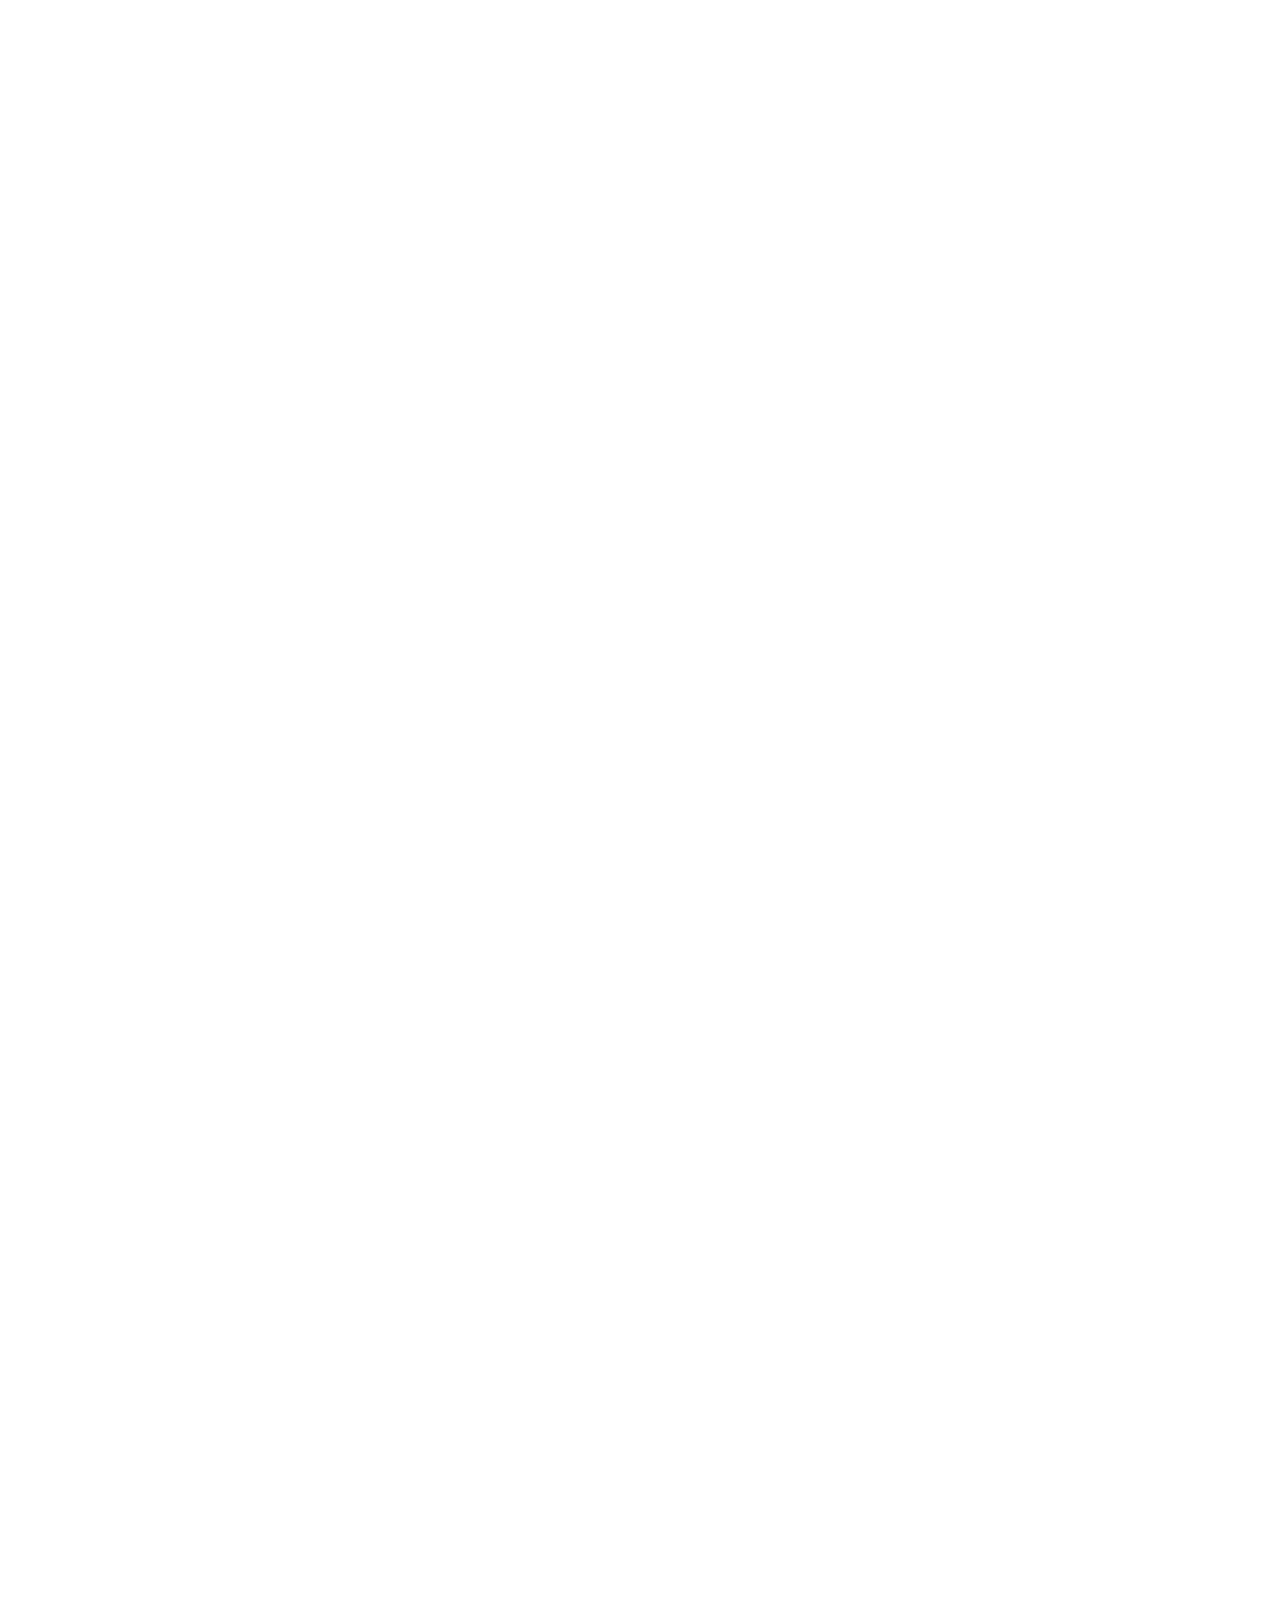
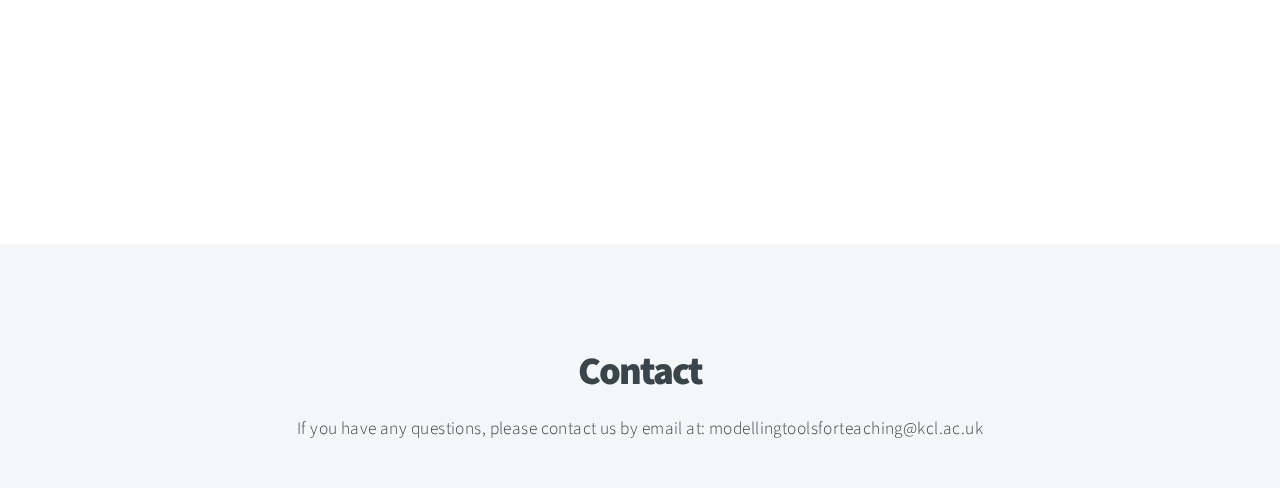
==== commit 973a09f3: "Update index.html" ====
--- a/index.html
+++ b/index.html
@@ -47,15 +47,16 @@
 					<header>
 						<h2>Themes & Goals </h2>
 					</header>
-					<p>Modelling is a crucial aspect in many different software fields and beyond. It enables designers and engineers to efficiently 
-						explore the design space, and provides stakeholders with suitable representations of the system under study. Models are 
-						crucial in helping all involved parties understand, analyze, and design complex (software) systems. In fact, modelling is 
-						often considered to be the foundation of software development. However, there is an increasing difficulty of teaching 
-						modelling due to the challenge  of creating tools that are necessary for the process.  The main goal of this working session 
-						is to promote productive discussions regarding the necessary infrastructure and a common reference architecture for modelling 
-						tools primarily intended for educational purposes. There will not be any written submissions or published proceedings for the
-						 session. Instead, a selection of representatives will give five-minute presentations on their modelling tool experiences in 
-						 education that will prioritise discussions for the rest of the day.</p>
+					<p>Many academic modelling tools have accumulated significant technical debt
+					and lack of the nowadays quality standards. Following on from the success
+					of the 1st working session on a common architecture/infrastructure for
+					modelling tools for teaching, held at MODELS’23, which produced a
+					comprehensive catalogue of requirements for modelling tools for teaching to
+					be published in SoSyM, we propose a 2nd working session to focus on designs
+					and implementations delivering on these requirements. The session will have
+					a short programme of presentations, but will prioritise discussion and
+					consensus-forming to work towards community-owned assets as the foundations
+					for modelling tools for teaching.</p>
 				</div>
 				<a href="#program" class="button style2 down anchored">Next</a>
 			</section>
@@ -70,38 +71,7 @@
 					Conference attendees who have not registered for the workshop are welcome to attend on the day. 
 
 					<p>
-					The following shared working document can be used for recording any relevant notes and ideas: <br>
-					&emsp; <a href="https://docs.google.com/document/d/1wJHb4N_1e8t7CYGw9ZHS31vVFNiyhgb8YZu_RBaIxaA" >https://docs.google.com/document/d/1wJHb4N_1e8t7CYGw9ZHS31vVFNiyhgb8YZu_RBaIxaA</a>
-
-					</p>
-					<p> <b>09:30-11:00  &emsp; Five-minute Presentations</b> <br> 
-						&emsp; &emsp; Welcome <br> 
-						&emsp; &emsp;  Gabor Karsai - WebGME <br>
-						&emsp; &emsp;  Niko Stotz - LIonWeb <br>
-						&emsp; &emsp;  Théo Giraudet - Sirius Web<br>
-						&emsp; &emsp;  Adrian Kunz - fulib <br>
-						&emsp; &emsp;  Will Barnett - MDENet Education Platform<br>
-						&emsp; &emsp;  Timothy Lethbridge - Umple<br>
-						&emsp; &emsp;  Jörg Kienzle<br>
-						&emsp; &emsp;   <i>---break---</i><br>
-						&emsp; &emsp;  Antonio Bucchiarone - PapyGame <br>
-						&emsp; &emsp;  Sofia Meacham
-					</p>
-					
-
-
-					<p> <i> 11:00-11:30  &emsp; &ensp;  Break </i> </p>
-
-					<p> <b>11:30-13:00 &emsp; Discussion Session 1</b> </p>
-
-					<p> <i> 13:00-14:30  &emsp; &ensp;  Lunch </i> </p>
-
-					<p> <b>14:30-16:00 &emsp; Discussion Session 2</b> </p>
-
-					<p> <i> 16:00-16:30  &emsp; &ensp;  Break </i> </p>
-
-					<p> <b>16:30-18:00 &emsp; Review and Close</b> </p>
-
+					The details of the workshop program will be announced here soon.</p>
 
 				</header>
 			</div>
@@ -119,15 +89,9 @@
 						<article>
 							<img class="image fit" src="images/thumbs/jk.jpg" alt="Jorg Photo" />
 							<b>J&#246rg Kienzle</b> <br />
+							ITIS Software, University of Málaga, Spain <br />
 							McGill University, Montreal, Canada
 						</article>
-
-						<article>
-							<img class="image fit" src="images/thumbs/wb.jpg" alt="Will Photo" />
-							<b>Will Barnett</b><br />
-							King’s College London, London, United Kingdom
-						</article>
-
 						<article>
 							<img class="image fit" src="images/thumbs/sz.jpg"  alt="Steffen Photo" />
 							<b>Steffen Zschaler</b> <br />
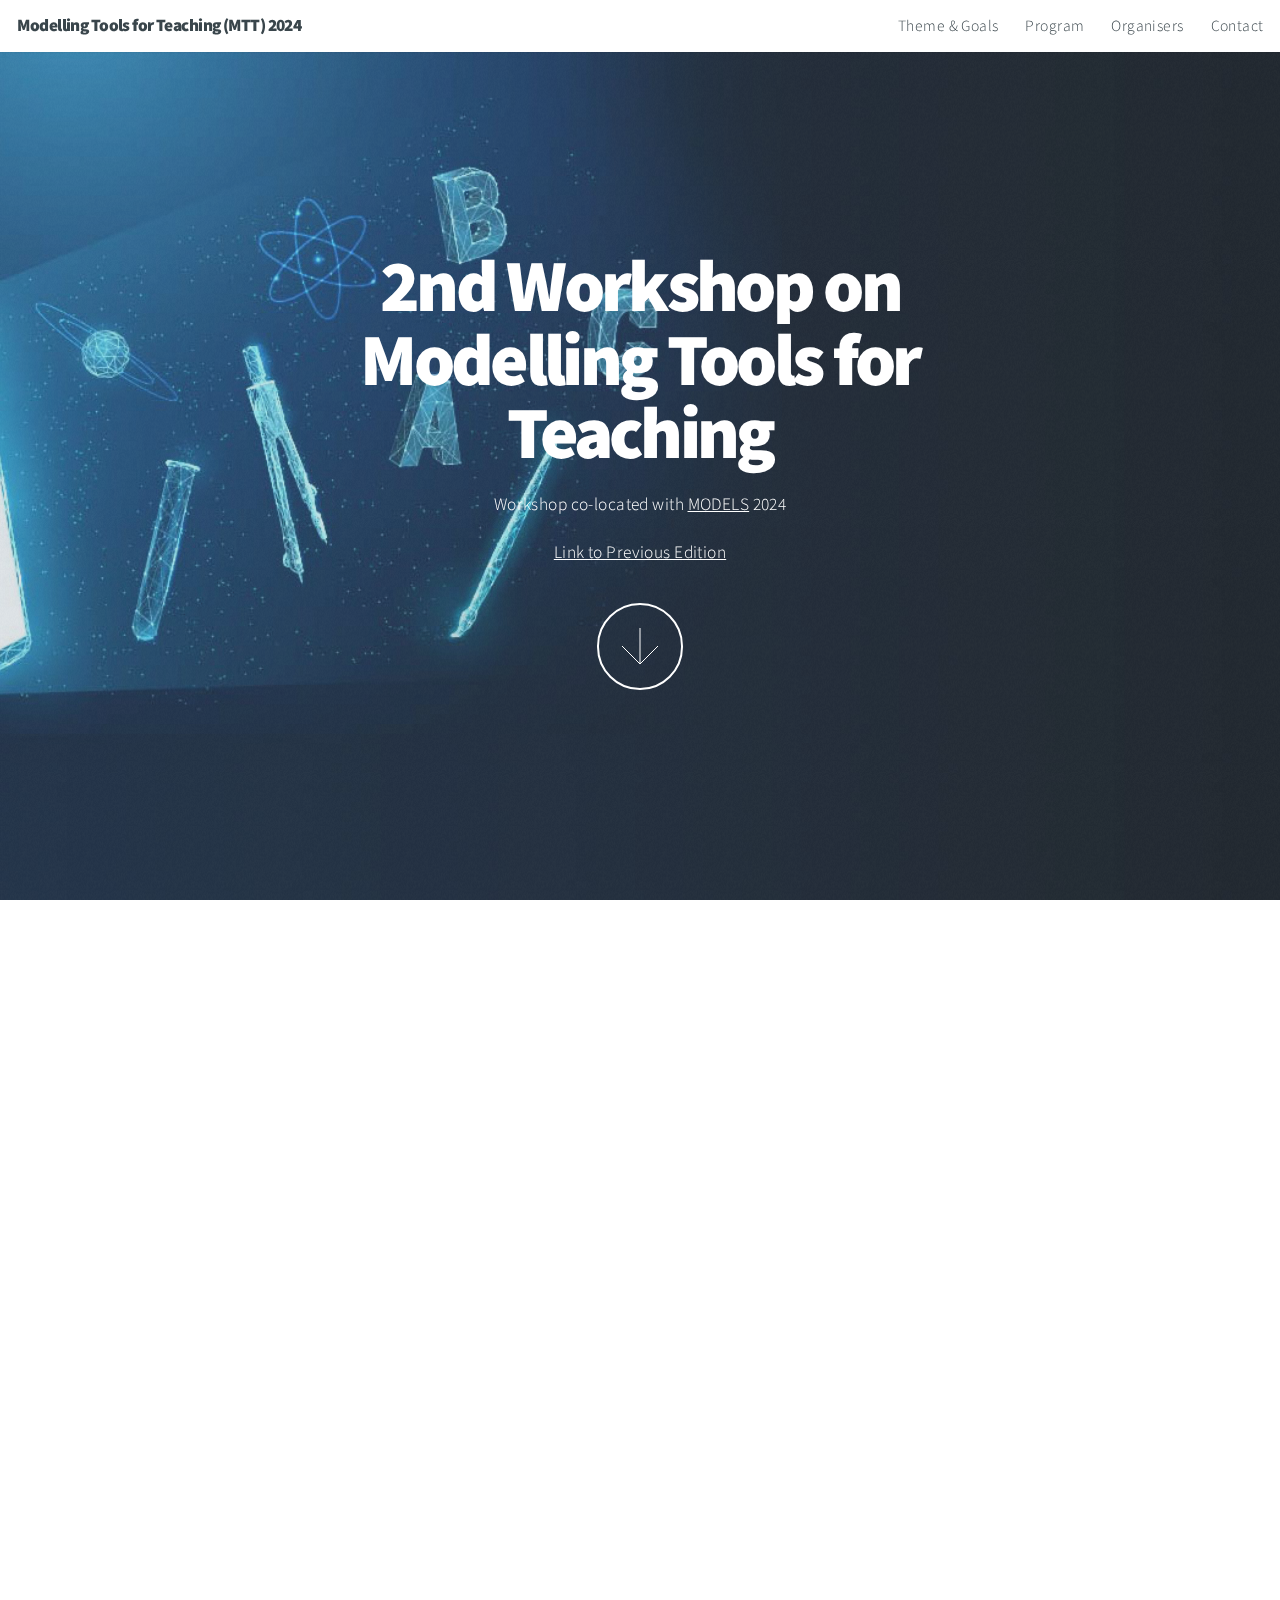
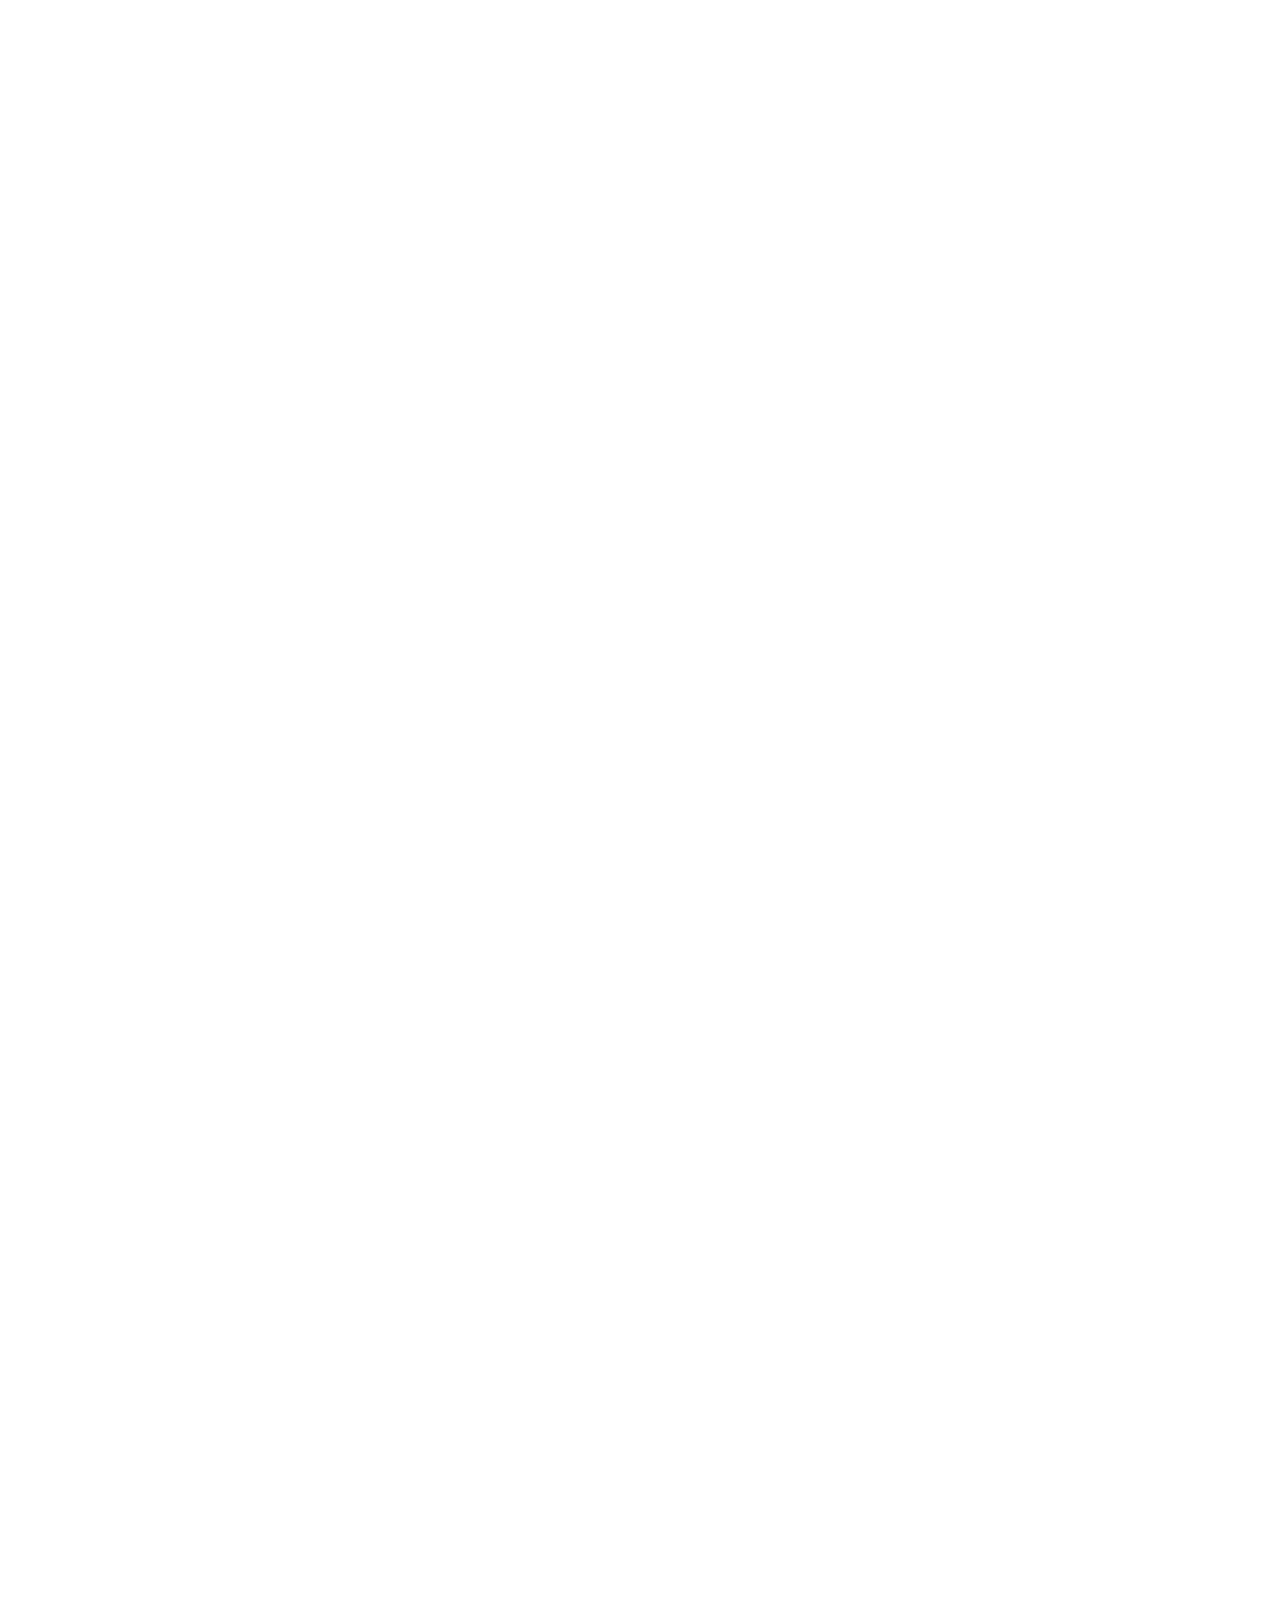
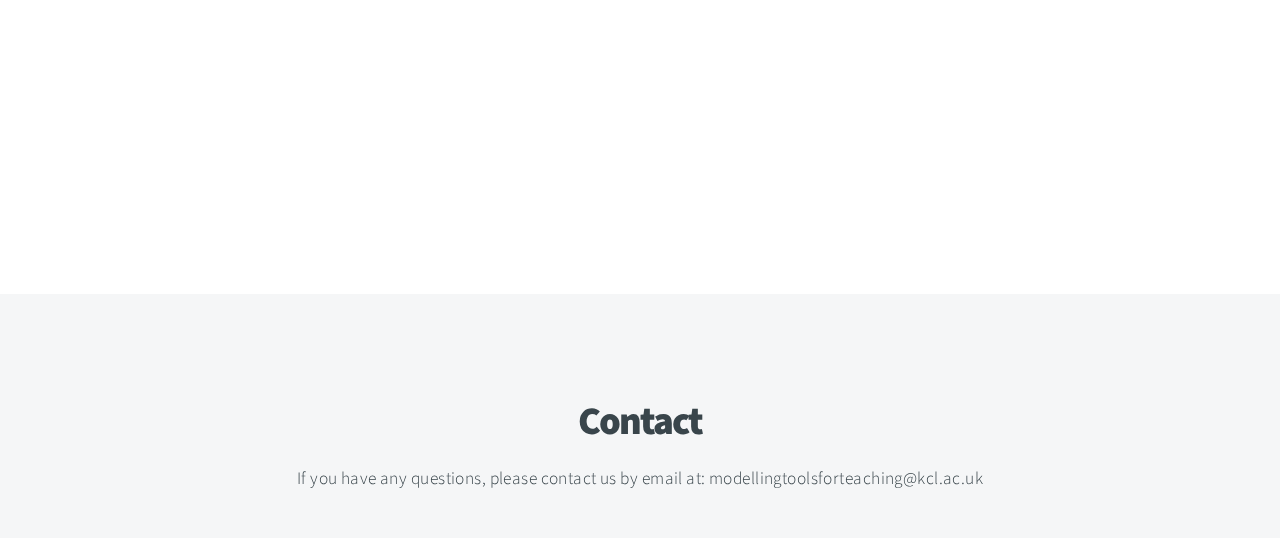
==== commit 3babad08: "Updated program" ====
--- a/index.html
+++ b/index.html
@@ -65,14 +65,38 @@
 		<section id="program" class="main style2 right dark fullscreen">
 			<div class="content box style2">
 				<header>
-					<h2>Program</h2>
+					<h2>Program, Monday, September 23rd</h2>
 
-					Schedule for the workshop, all times are local to zone - Amsterdam, Berlin, Bern, Rome, Stockholm, Vienna. 
-					Conference attendees who have not registered for the workshop are welcome to attend on the day. 
+<h3>9:00 - 10:30	Session I: Architectures and Techniques for Modelling Feedback / Modelling Assistants</h3>
 
-					<p>
-					The details of the workshop program will be announced here soon.</p>
+<p>This session will focus on generic ways of encoding feedback for models / modelling activities;
+	generic ways of displaying feedback on models in a GUI;
+	display several models at the same time to highlight correspondences and differences;
+	integration with existing grading platforms.</p>
 
+<h3>10:30-11:00	Coffee break</h3>
+
+11:00 - 12:30	Session II: Architectures / Techniques and Protocols for Collaboration (online and offline)
+
+		<p>This session will focus on support for offline collaboration;
+			workspaces / access control for model repositories, access control for model elements within a model;
+			mechanism to comment on / “approve” changes made by someone else;
+			support for online collaboration, focusing on teaching-related requirements;
+			support for reviewing / commenting.</p>
+
+12:30-14:00	Lunch break
+
+14:00 - 15:30	Session III: Architectures and Techniques for Supporting Multiple Languages
+
+<p>This session will focus on: modelling language plug-ins (textual / graphical editors, consistency rules, analysers, code generators / interpreters, etc…);
+	adapting / constraining a modeling language to a specific need;
+	managing consistency between models expressed in different languages;
+	generic support for navigating models.</p>
+
+15:30-16:00	Coffee break
+
+16:00 - 17:30	Session IV: Discussion, Planning on how to Report on the Findings, and Closing.
+					
 				</header>
 			</div>
 			<a href="#organisers" class="button style2 down anchored">Next</a>
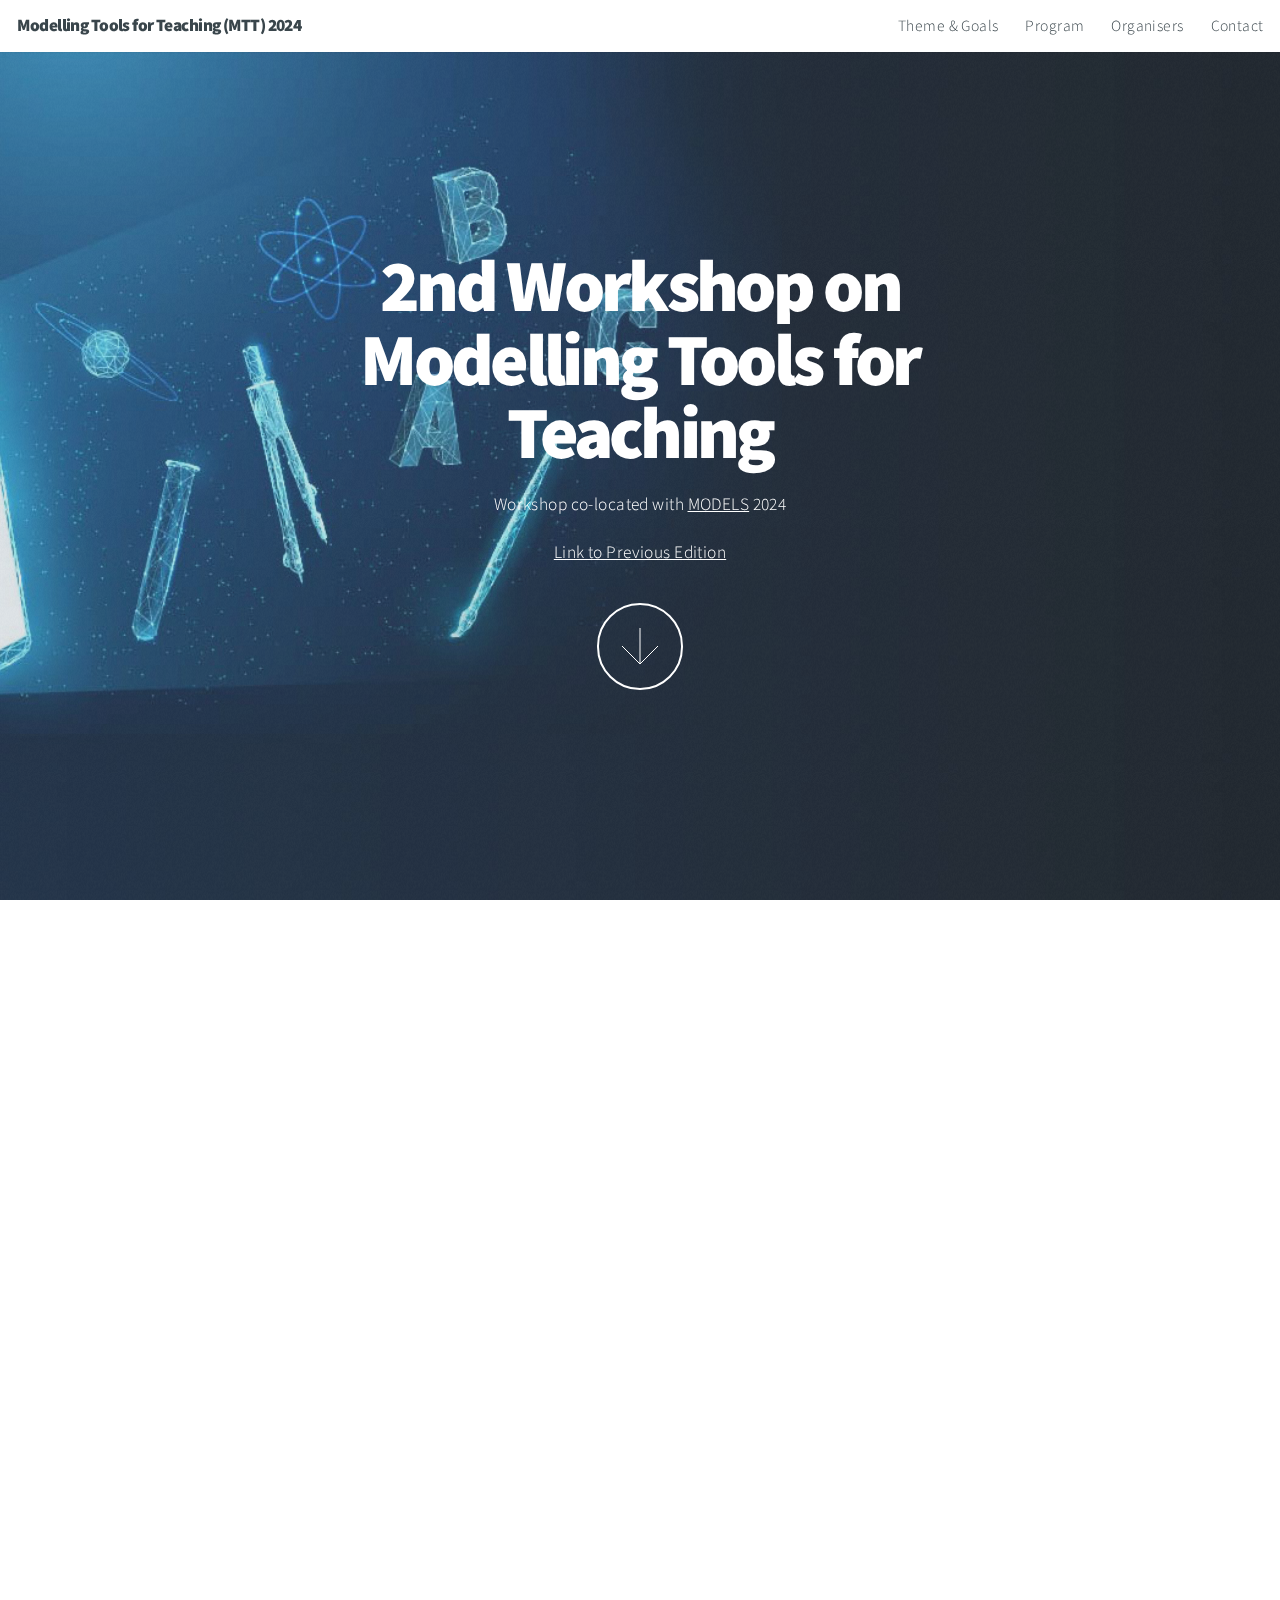
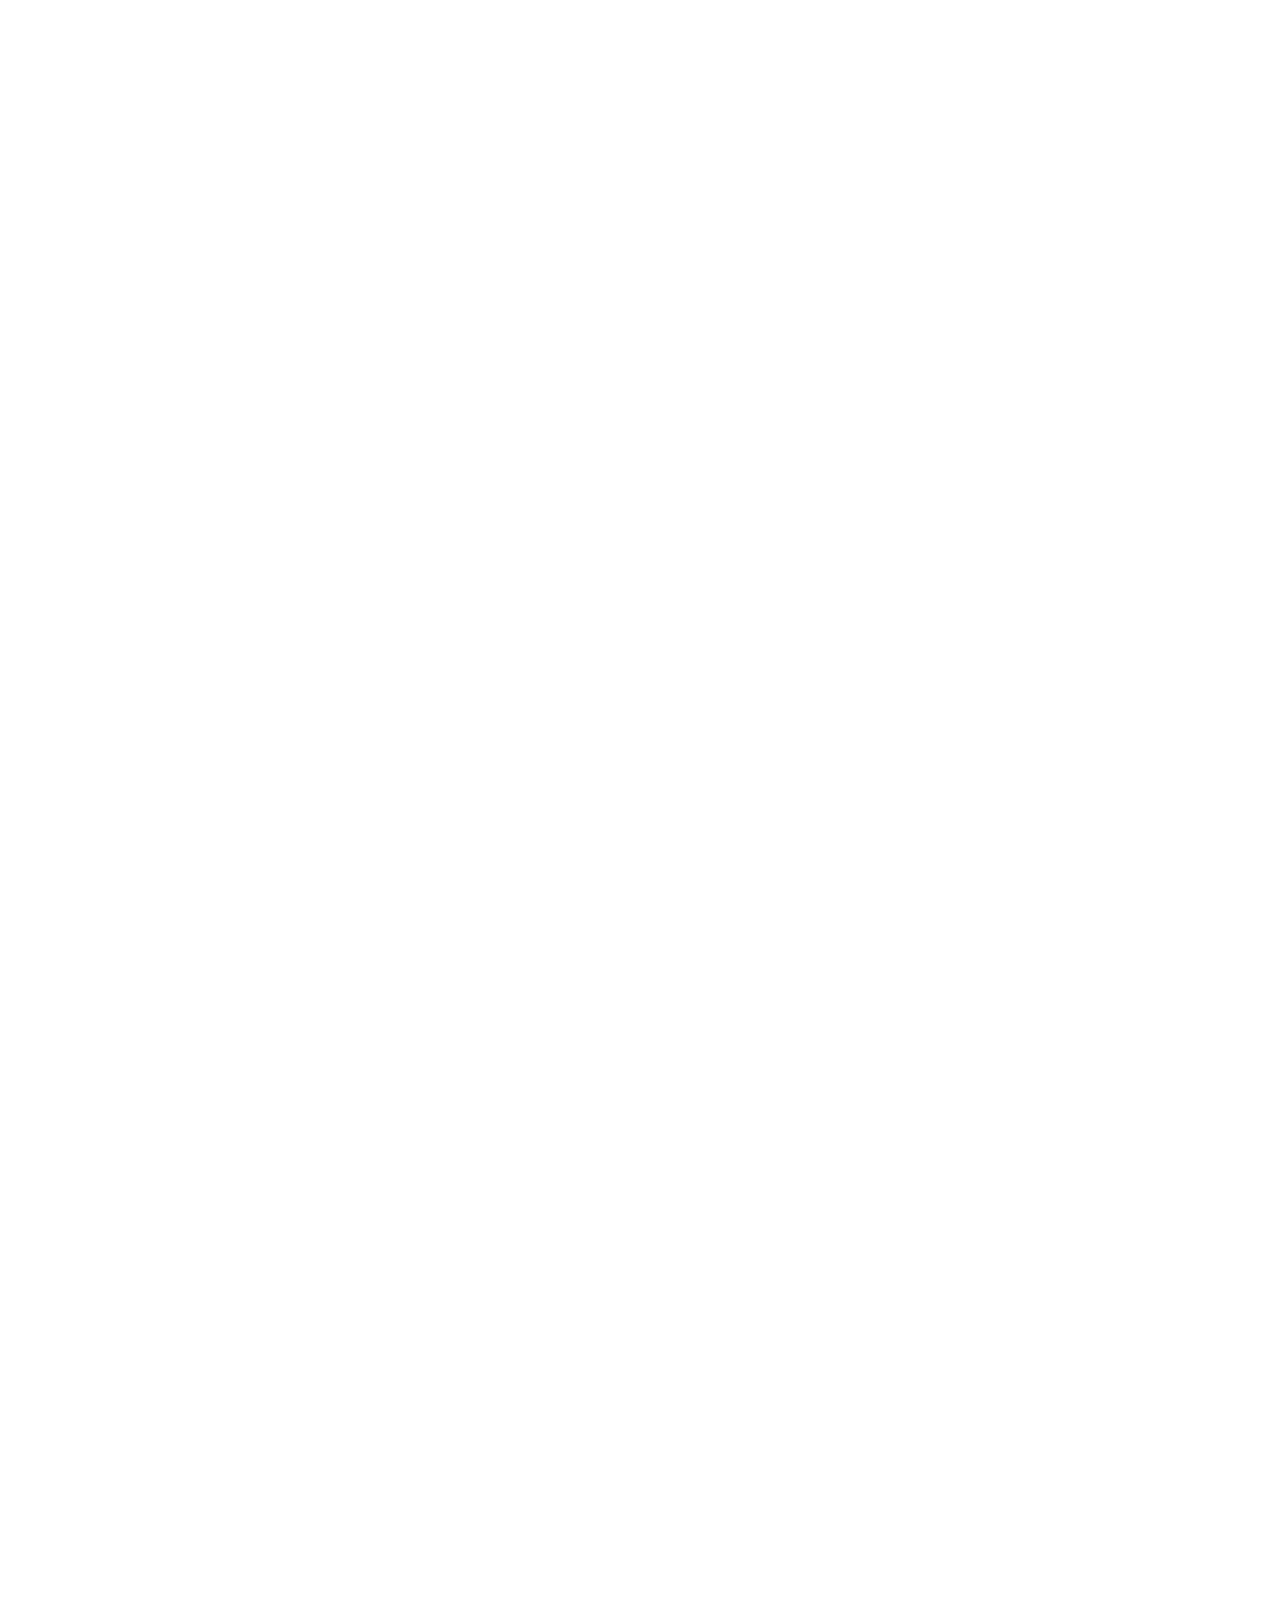
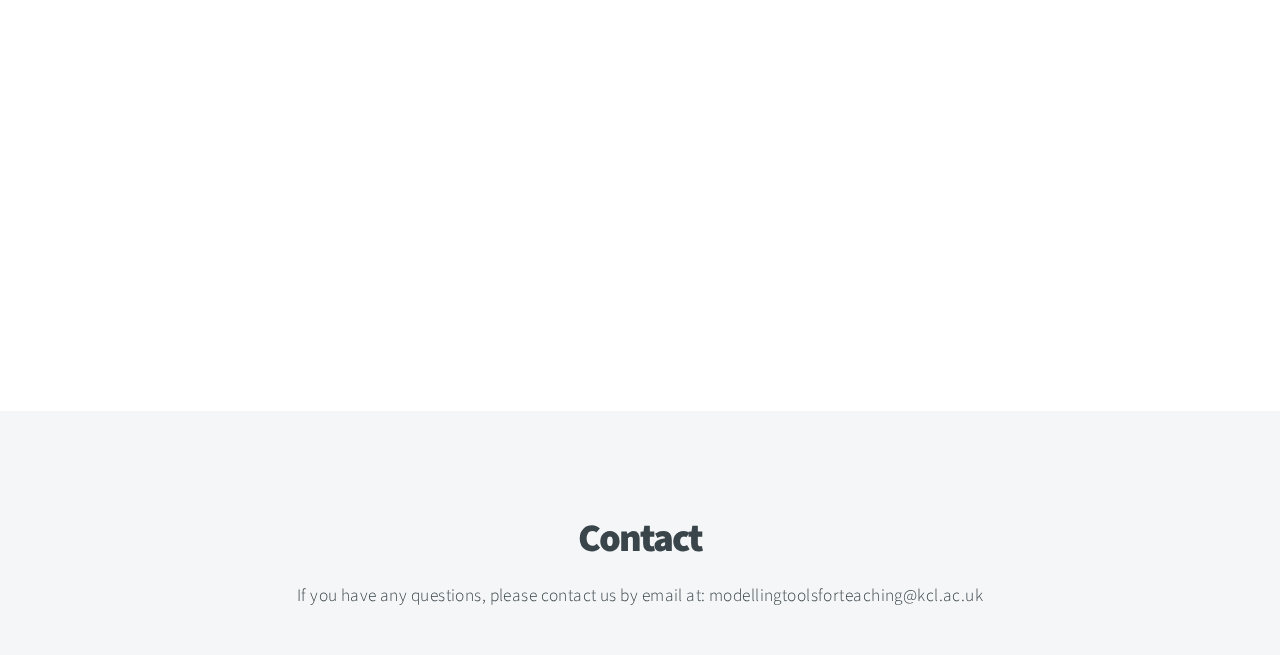
==== commit 0eaff5a2: "Updates program" ====
--- a/index.html
+++ b/index.html
@@ -65,7 +65,11 @@
 		<section id="program" class="main style2 right dark fullscreen">
 			<div class="content box style2">
 				<header>
-					<h2>Program, Monday, September 23rd</h2>
+<h2>Program</h2>
+
+					<p>The workshop takes place Monday, September 23rd in room WS - Asteroids.
+	Anyone interested in contributing to the discussions is invited to attend. While it is not mandatory,
+	it would be appreciated that you let us know if you are planning to attend the workshop by sending an email to modellingtoolsforteaching@kcl.ac.uk.</p>
 
 <h3>9:00 - 10:30	Session I: Architectures and Techniques for Modelling Feedback / Modelling Assistants</h3>
 
@@ -76,7 +80,7 @@
 
 <h3>10:30-11:00	Coffee break</h3>
 
-11:00 - 12:30	Session II: Architectures / Techniques and Protocols for Collaboration (online and offline)
+<h3>11:00 - 12:30	Session II: Architectures / Techniques and Protocols for Collaboration (online and offline)</h3>
 
 		<p>This session will focus on support for offline collaboration;
 			workspaces / access control for model repositories, access control for model elements within a model;
@@ -84,18 +88,18 @@
 			support for online collaboration, focusing on teaching-related requirements;
 			support for reviewing / commenting.</p>
 
-12:30-14:00	Lunch break
+<h3>12:30-14:00	Lunch break</h3>
 
-14:00 - 15:30	Session III: Architectures and Techniques for Supporting Multiple Languages
+<h3>14:00 - 15:30	Session III: Architectures and Techniques for Supporting Multiple Languages</h3>
 
 <p>This session will focus on: modelling language plug-ins (textual / graphical editors, consistency rules, analysers, code generators / interpreters, etc…);
 	adapting / constraining a modeling language to a specific need;
 	managing consistency between models expressed in different languages;
 	generic support for navigating models.</p>
 
-15:30-16:00	Coffee break
+<h3>15:30-16:00	Coffee break</h3>
 
-16:00 - 17:30	Session IV: Discussion, Planning on how to Report on the Findings, and Closing.
+<h3>16:00 - 17:30	Session IV: Discussion, Planning on how to Report on the Findings, and Closing.</h3>
 					
 				</header>
 			</div>
@@ -113,8 +117,7 @@
 						<article>
 							<img class="image fit" src="images/thumbs/jk.jpg" alt="Jorg Photo" />
 							<b>J&#246rg Kienzle</b> <br />
-							ITIS Software, University of Málaga, Spain <br />
-							McGill University, Montreal, Canada
+							ITIS Software, University of Málaga, Spain
 						</article>
 						<article>
 							<img class="image fit" src="images/thumbs/sz.jpg"  alt="Steffen Photo" />
@@ -123,10 +126,6 @@
 						</article>
 					</div> 
 				
-					<header>
-						<em>Supported by Alfonso Pierantonio</em>
-					</header>
-
 				</div> 
 
 				</div>
